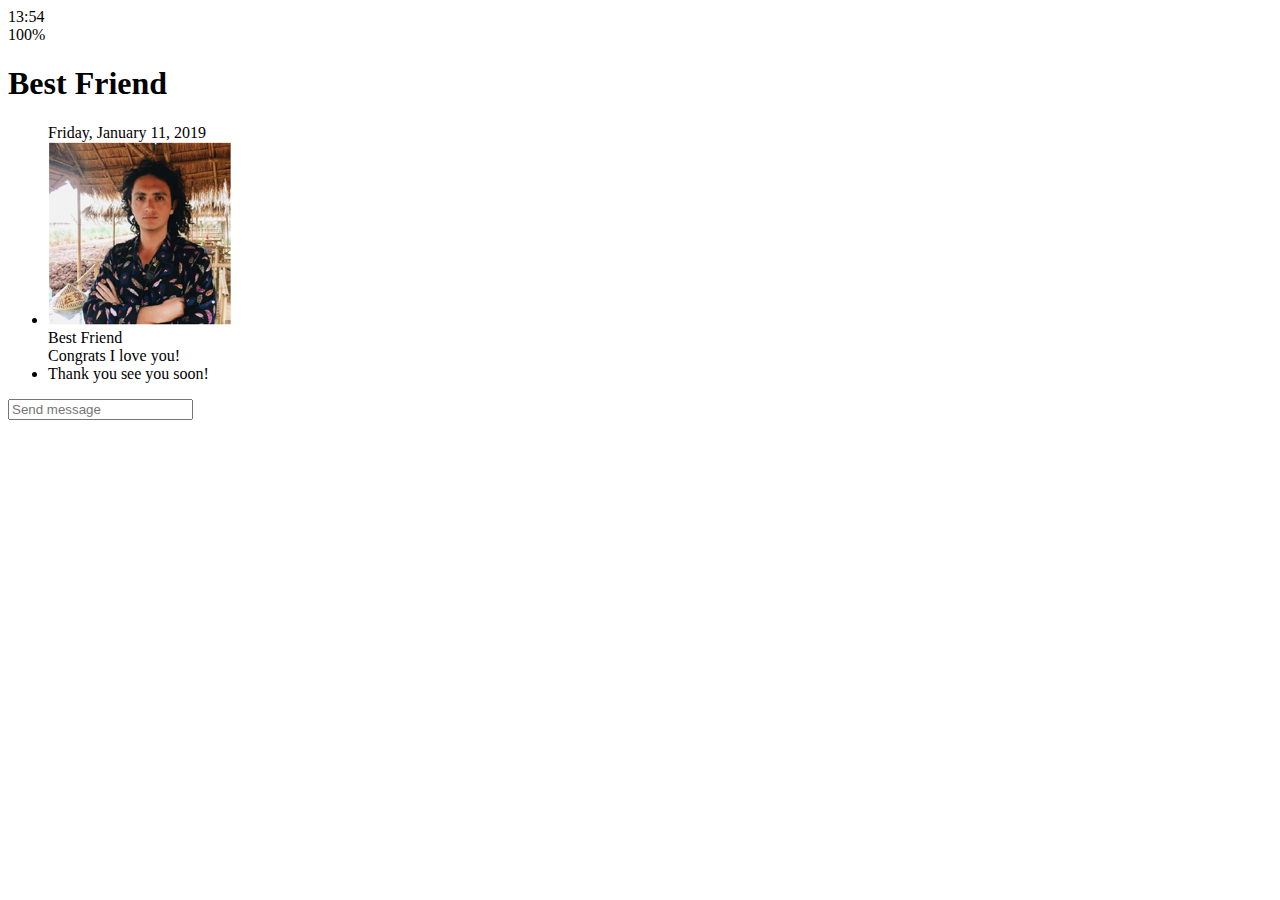
==== chat.html @ 26081c1c "html" ====
<!DOCTYPE html>
<html lang="en">
  <head>
    <meta charset="UTF-8" />
    <meta name="viewport" content="width=device-width, initial-scale=1.0" />
    <meta http-equiv="X-UA-Compatible" content="ie=edge" />
    <link
      rel="stylesheet"
      href="https://use.fontawesome.com/releases/v5.7.2/css/all.css"
      integrity="sha384-fnmOCqbTlWIlj8LyTjo7mOUStjsKC4pOpQbqyi7RrhN7udi9RwhKkMHpvLbHG9Sr"
      crossorigin="anonymous"
    />
    <title>Chat | Kakao Clone</title>
  </head>
  <body>
    <div class="status-bar">
      <div class="status-bar__column">
        <span class="status-bar__clock">13:54</span>
      </div>
      <div class="status-bar__column">
        <i class="fas fa-clock"></i>
        <i class="fas fa-volume-mute"></i>
        <i class="fas fa-wifi"></i>
        <span class="status-bar__battery-level">100%</span>
        <i class="fas fa-battery-full"></i>
      </div>
    </div>
    <header class="header">
      <div class="header__header-column">
        <a href="index.html" class="header__back-btn">
          <i class="fas fa-arrow-left fa-2x"></i>
        </a>
        <h1 class="header__title">Best Friend</h1>
      </div>
      <div class="header__header-column">
        <span class="header__icon">
          <i class="fas fa-search"></i>
        </span>
        <div class="header__icon">
          <i class="fas fa-bars"></i>
        </div>
      </div>
    </header>
    <main class="chat">
      <ul class="chat__messages">
        <span class="chat__timestamp">Friday, January 11, 2019</span>
        <li class="incoming-message message">
          <img src="images/nico.png" class="g-avatar message__avatar" />
          <div class="message__content">
            <span class="message__author">Best Friend</span>
            <div class="message__bubble">
              Congrats I love you!
            </div>
          </div>
          <span class="message__timestamp"></span>
        </li>
        <li class="incoming-message message">
          <span class="message__timestamp"></span>
          <div class="message__content">
            <div class="message__bubble">
              Thank you see you soon!
            </div>
          </div>
        </li>
      </ul>
    </main>
    <div class="chat__write">
      <div class="chat__write-column">
        <i class="far fa-plus-square"></i>
      </div>
      <div class="chat__write-column">
        <input
          type="text"
          placeholder="Send message"
          class="chat__write-input"
        />
      </div>
      <div class="chat__write-column">
        <span class="chat__write-icon">
          <i class="far fa-smile-wink"></i>
        </span>
        <span class="chat__write-icon">
          <i class="fas fa-microphone"></i>
        </span>
      </div>
    </div>
  </body>
</html>
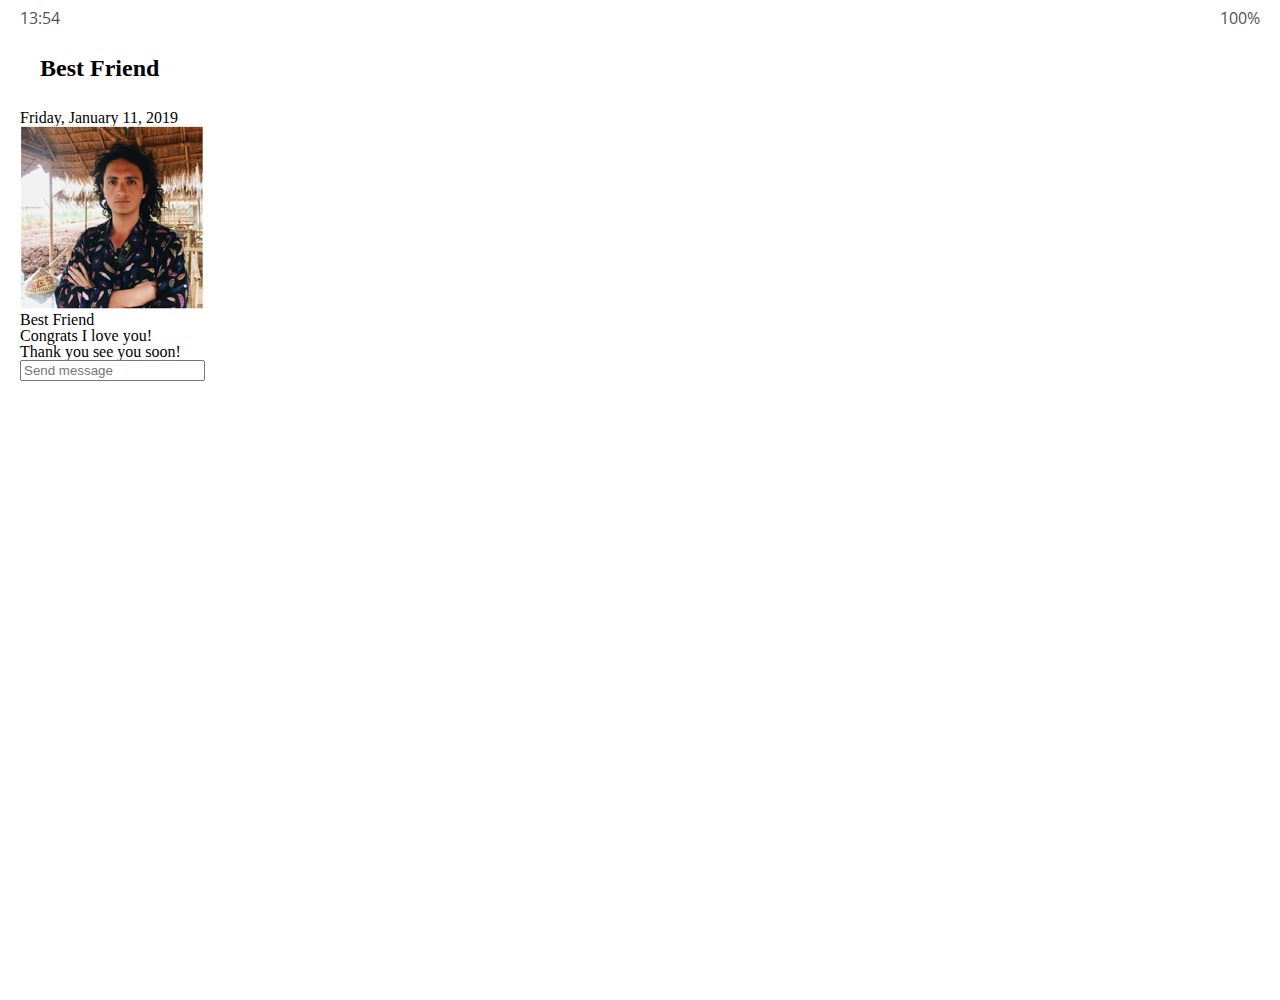
==== commit bbddb504: "#2.3 finished" ====
--- a/chat.html
+++ b/chat.html
@@ -4,6 +4,7 @@
     <meta charset="UTF-8" />
     <meta name="viewport" content="width=device-width, initial-scale=1.0" />
     <meta http-equiv="X-UA-Compatible" content="ie=edge" />
+    <link rel="stylesheet" href="css/styles.css" />
     <link
       rel="stylesheet"
       href="https://use.fontawesome.com/releases/v5.7.2/css/all.css"
@@ -28,7 +29,7 @@
     <header class="header">
       <div class="header__header-column">
         <a href="index.html" class="header__back-btn">
-          <i class="fas fa-arrow-left fa-2x"></i>
+          <i class="fas fa-arrow-left"></i>
         </a>
         <h1 class="header__title">Best Friend</h1>
       </div>
@@ -36,9 +37,9 @@
         <span class="header__icon">
           <i class="fas fa-search"></i>
         </span>
-        <div class="header__icon">
+        <span class="header__icon">
           <i class="fas fa-bars"></i>
-        </div>
+        </span>
       </div>
     </header>
     <main class="chat">
--- a/css/styles.css
+++ b/css/styles.css
@@ -0,0 +1,18 @@
+@import "reset.css";
+@import "status-bar.css";
+@import "header.css";
+@import "nav-bar.css";
+
+*{
+    box-sizing:border-box;
+}
+body{
+    background-color: white;
+    padding:10px 20px;
+    columns: #020202;
+    height: 1000px;
+}
+
+a {
+    color: inherit;
+}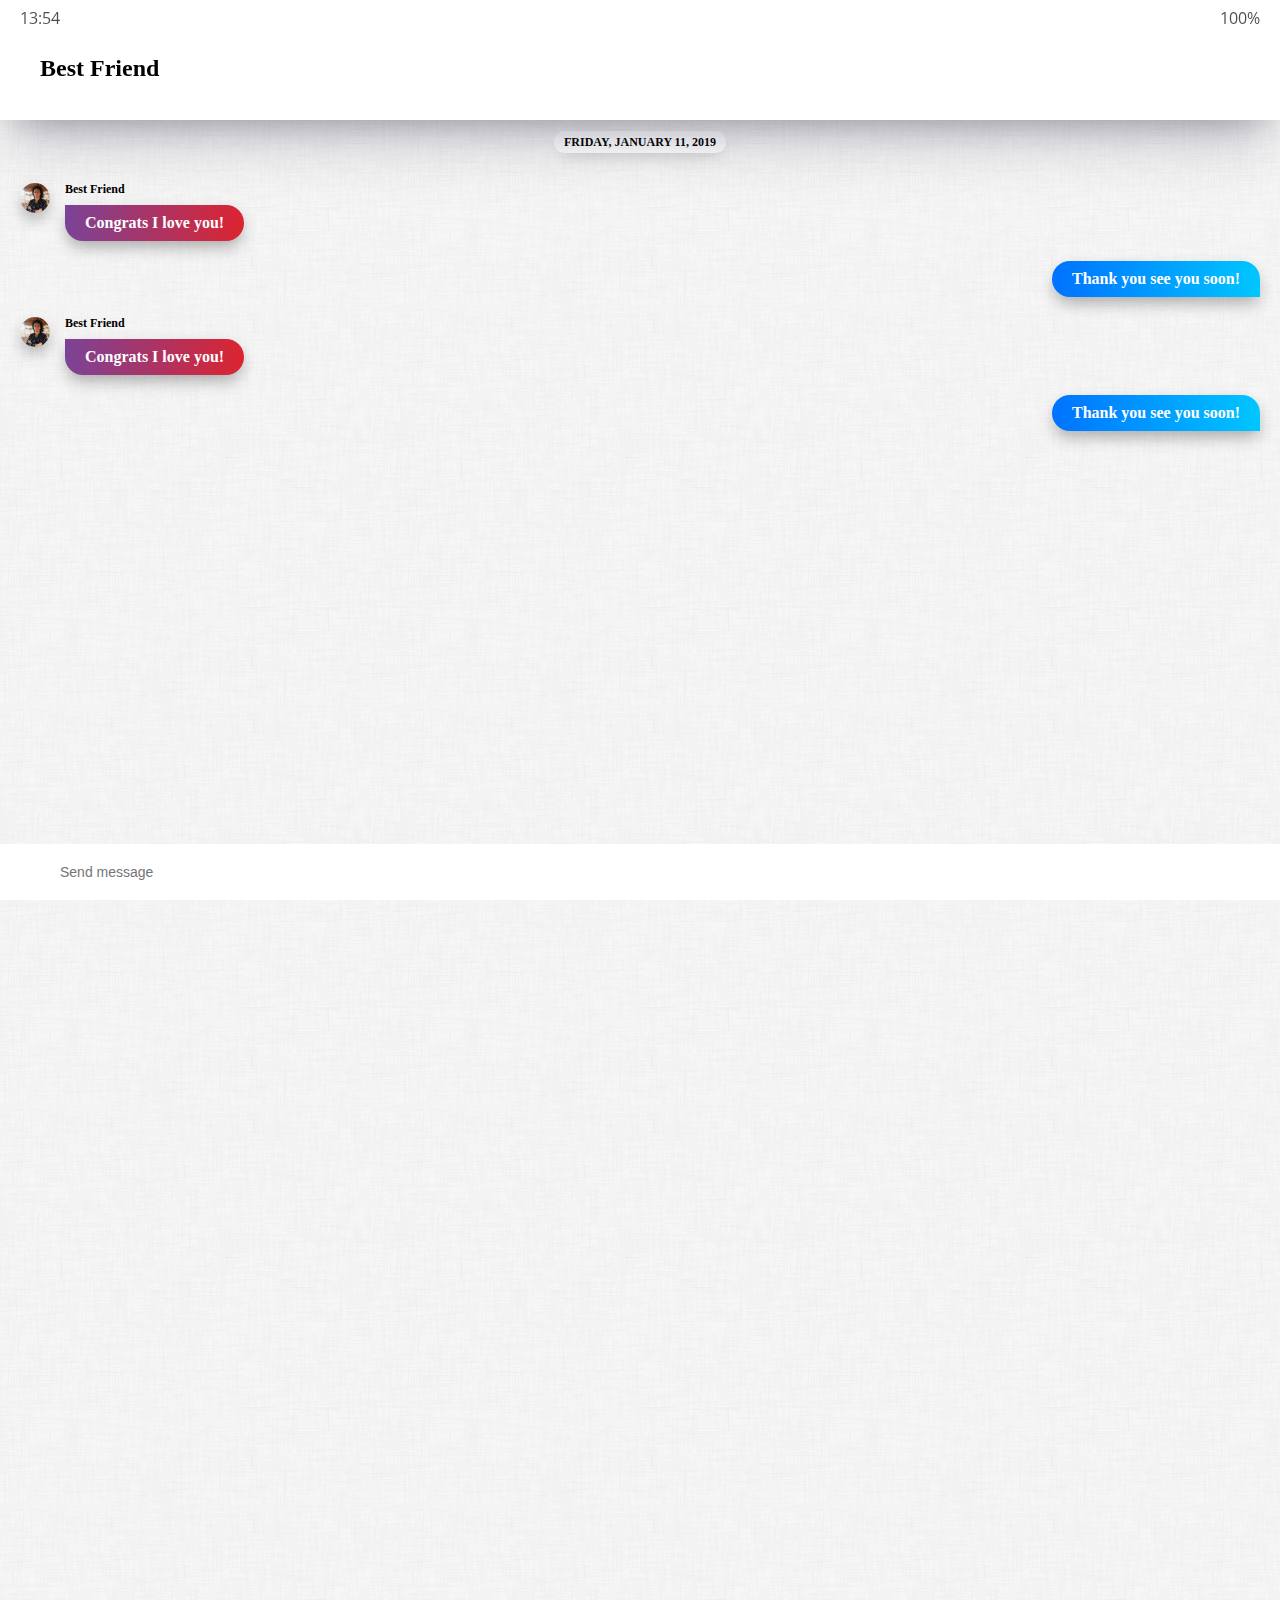
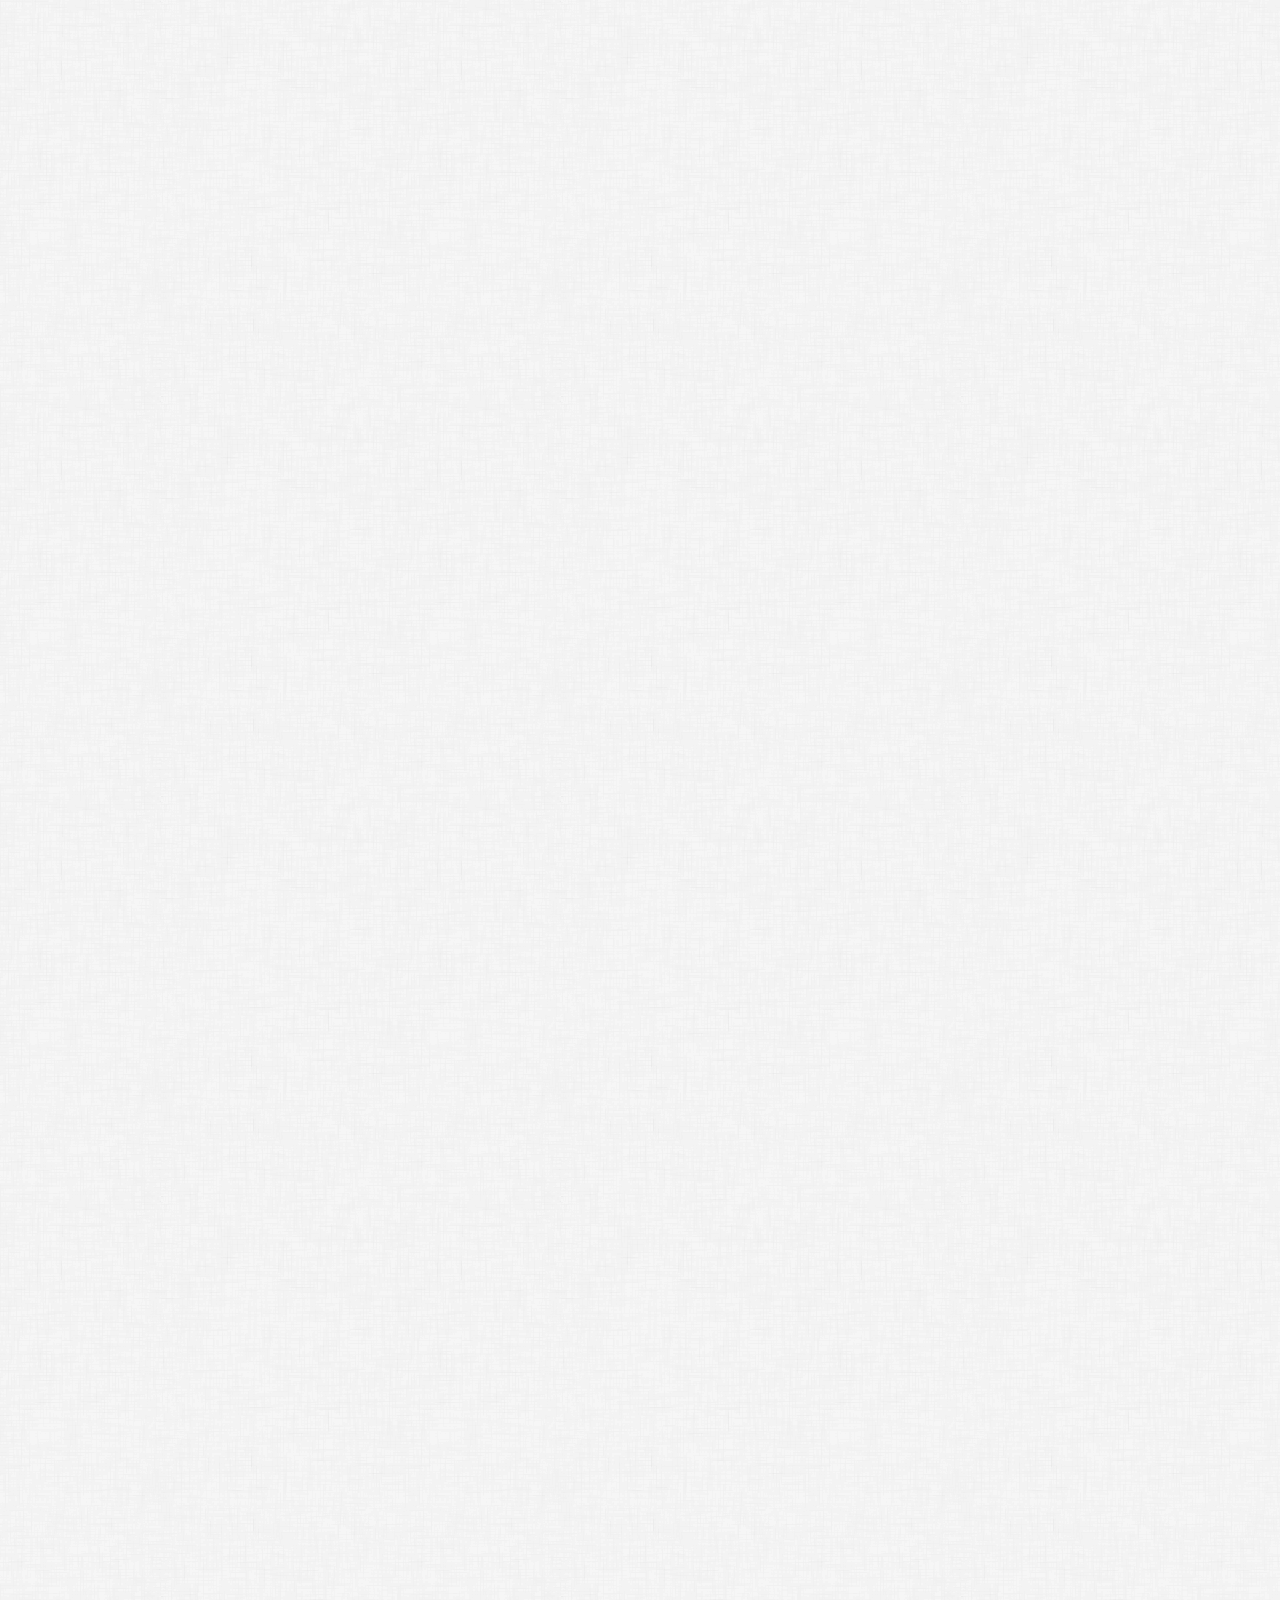
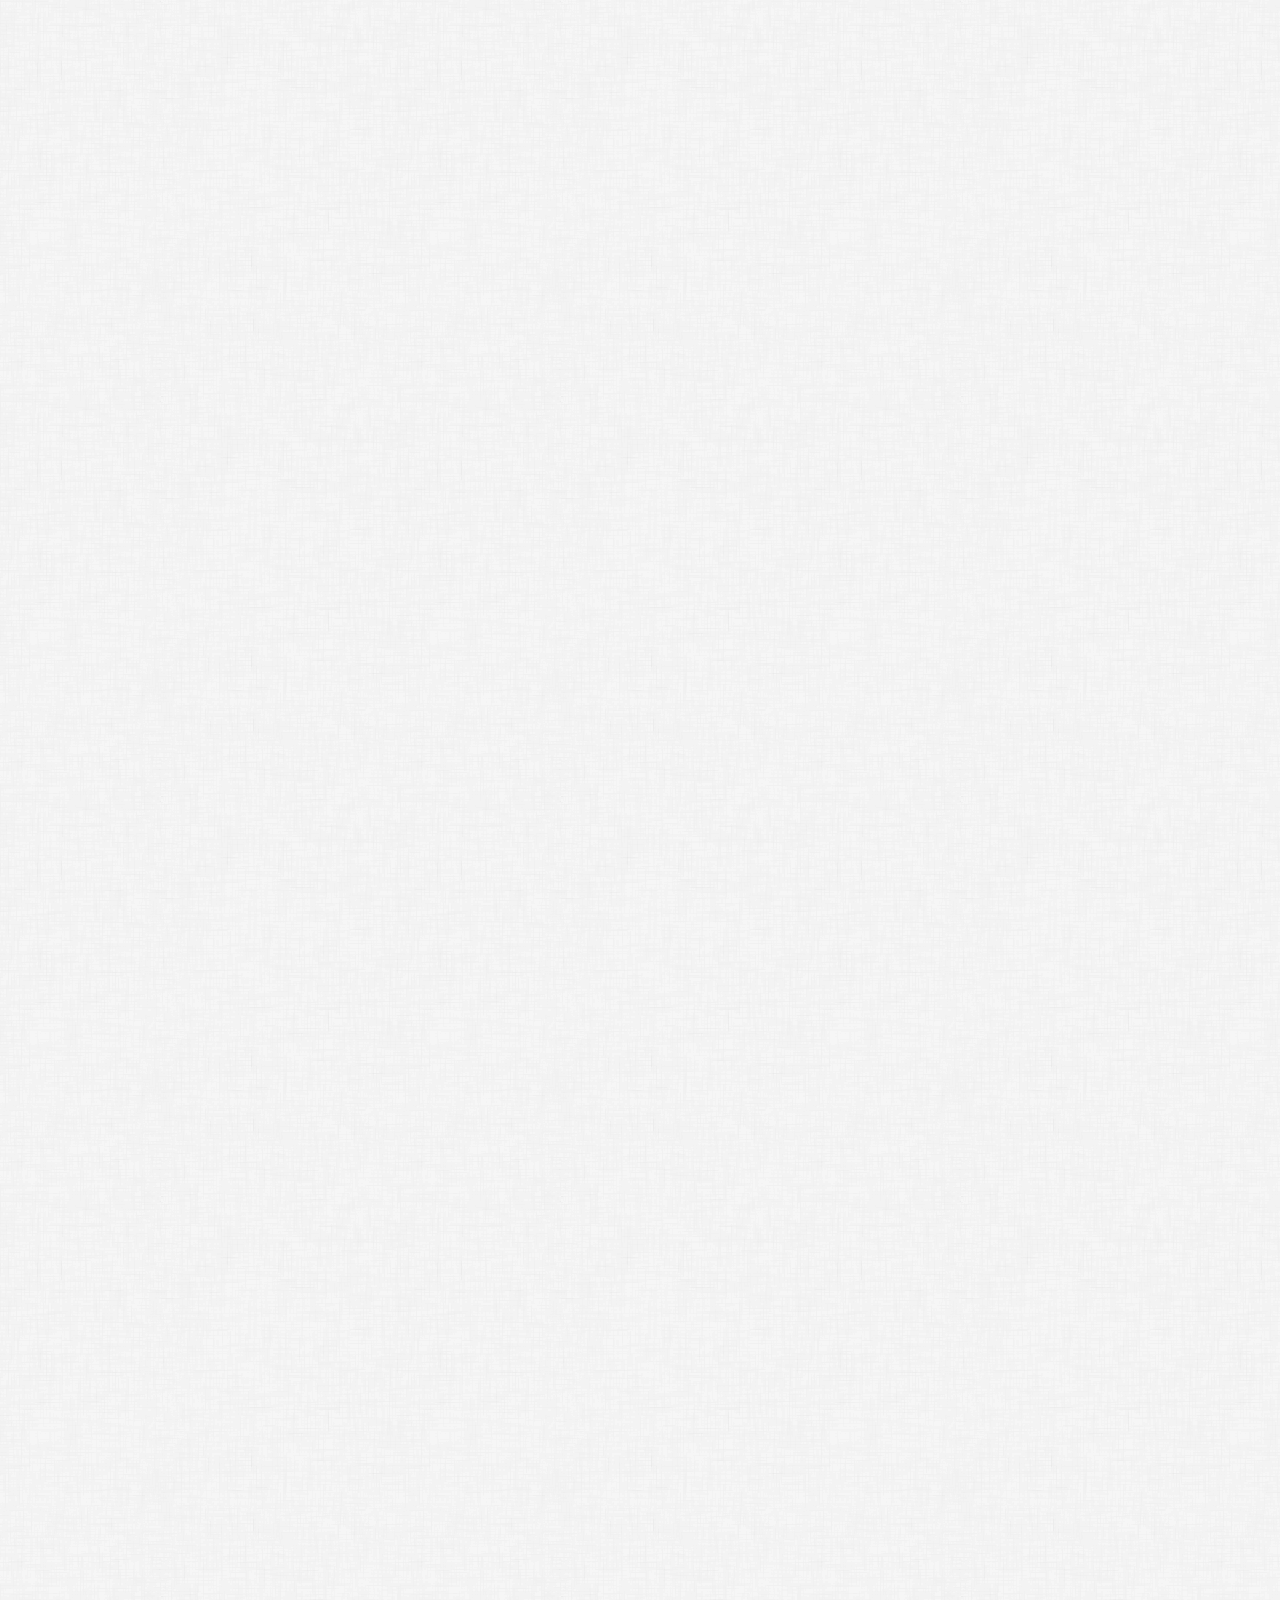
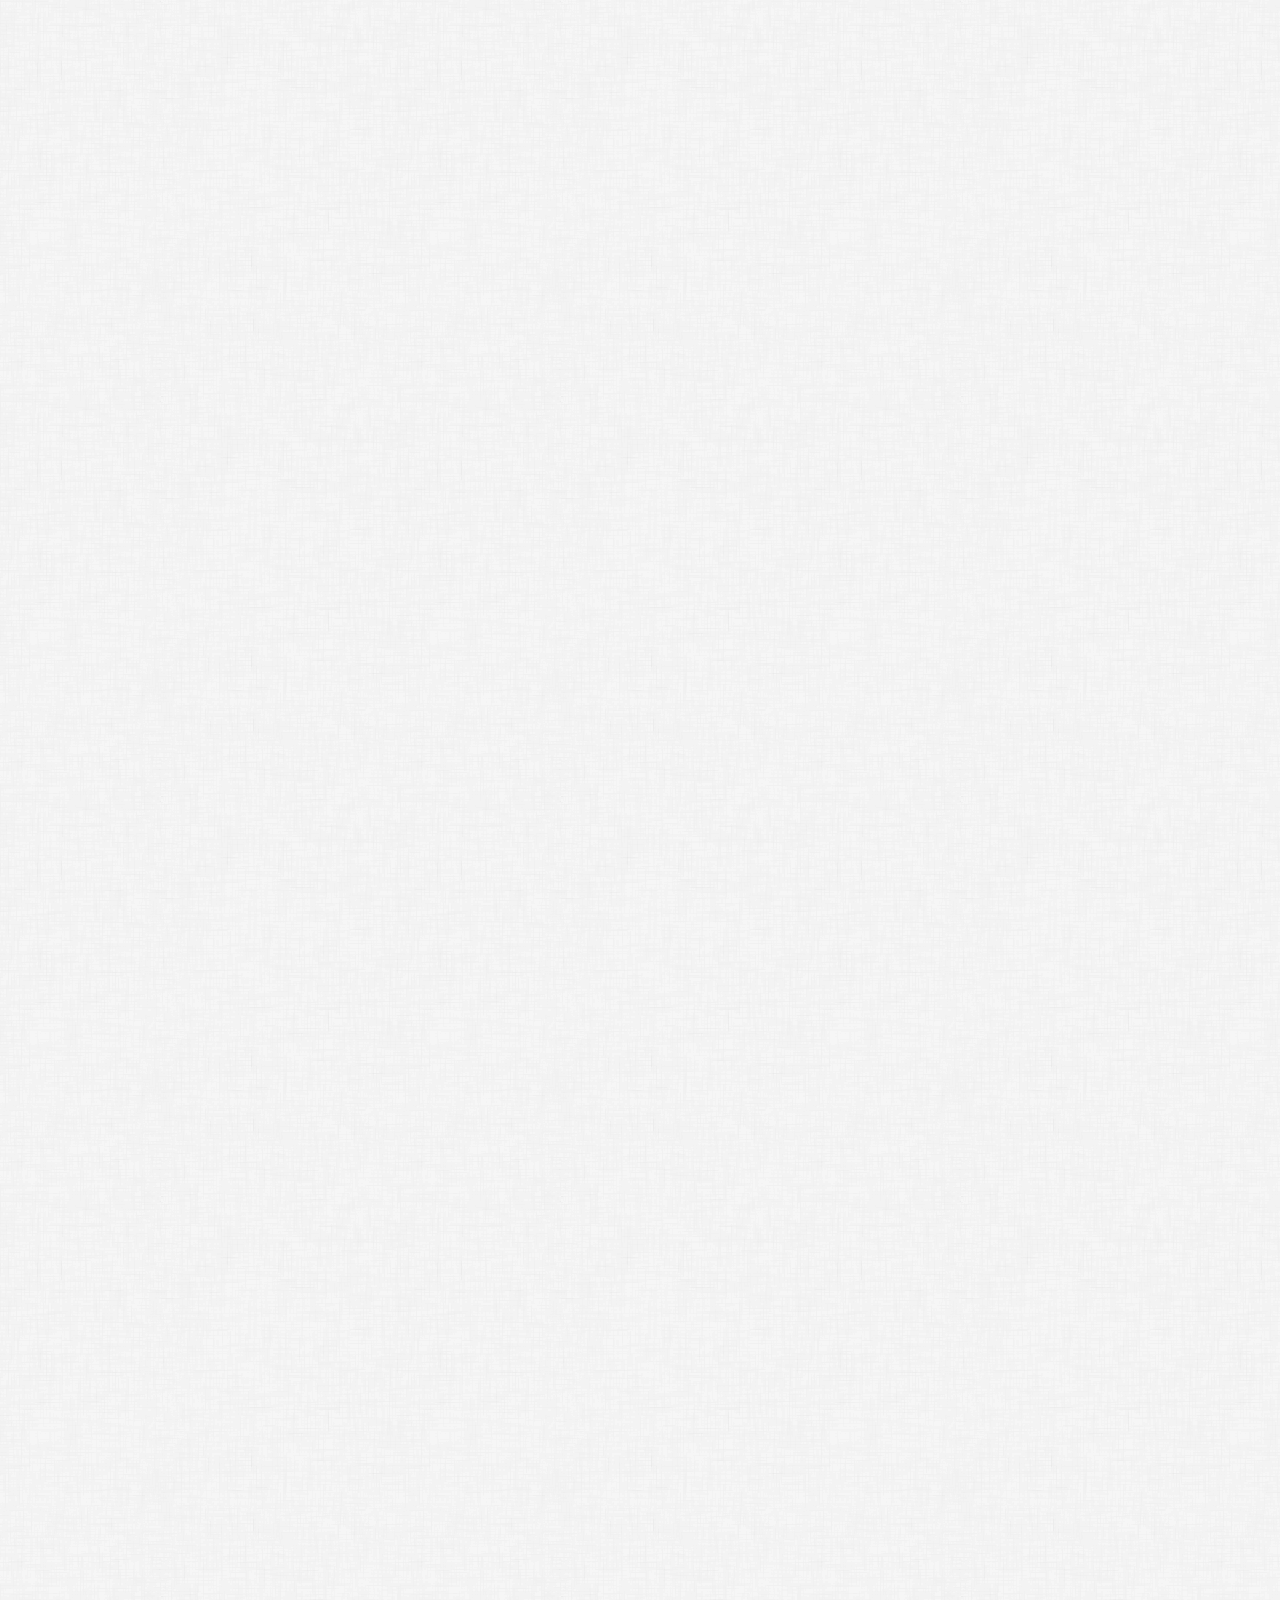
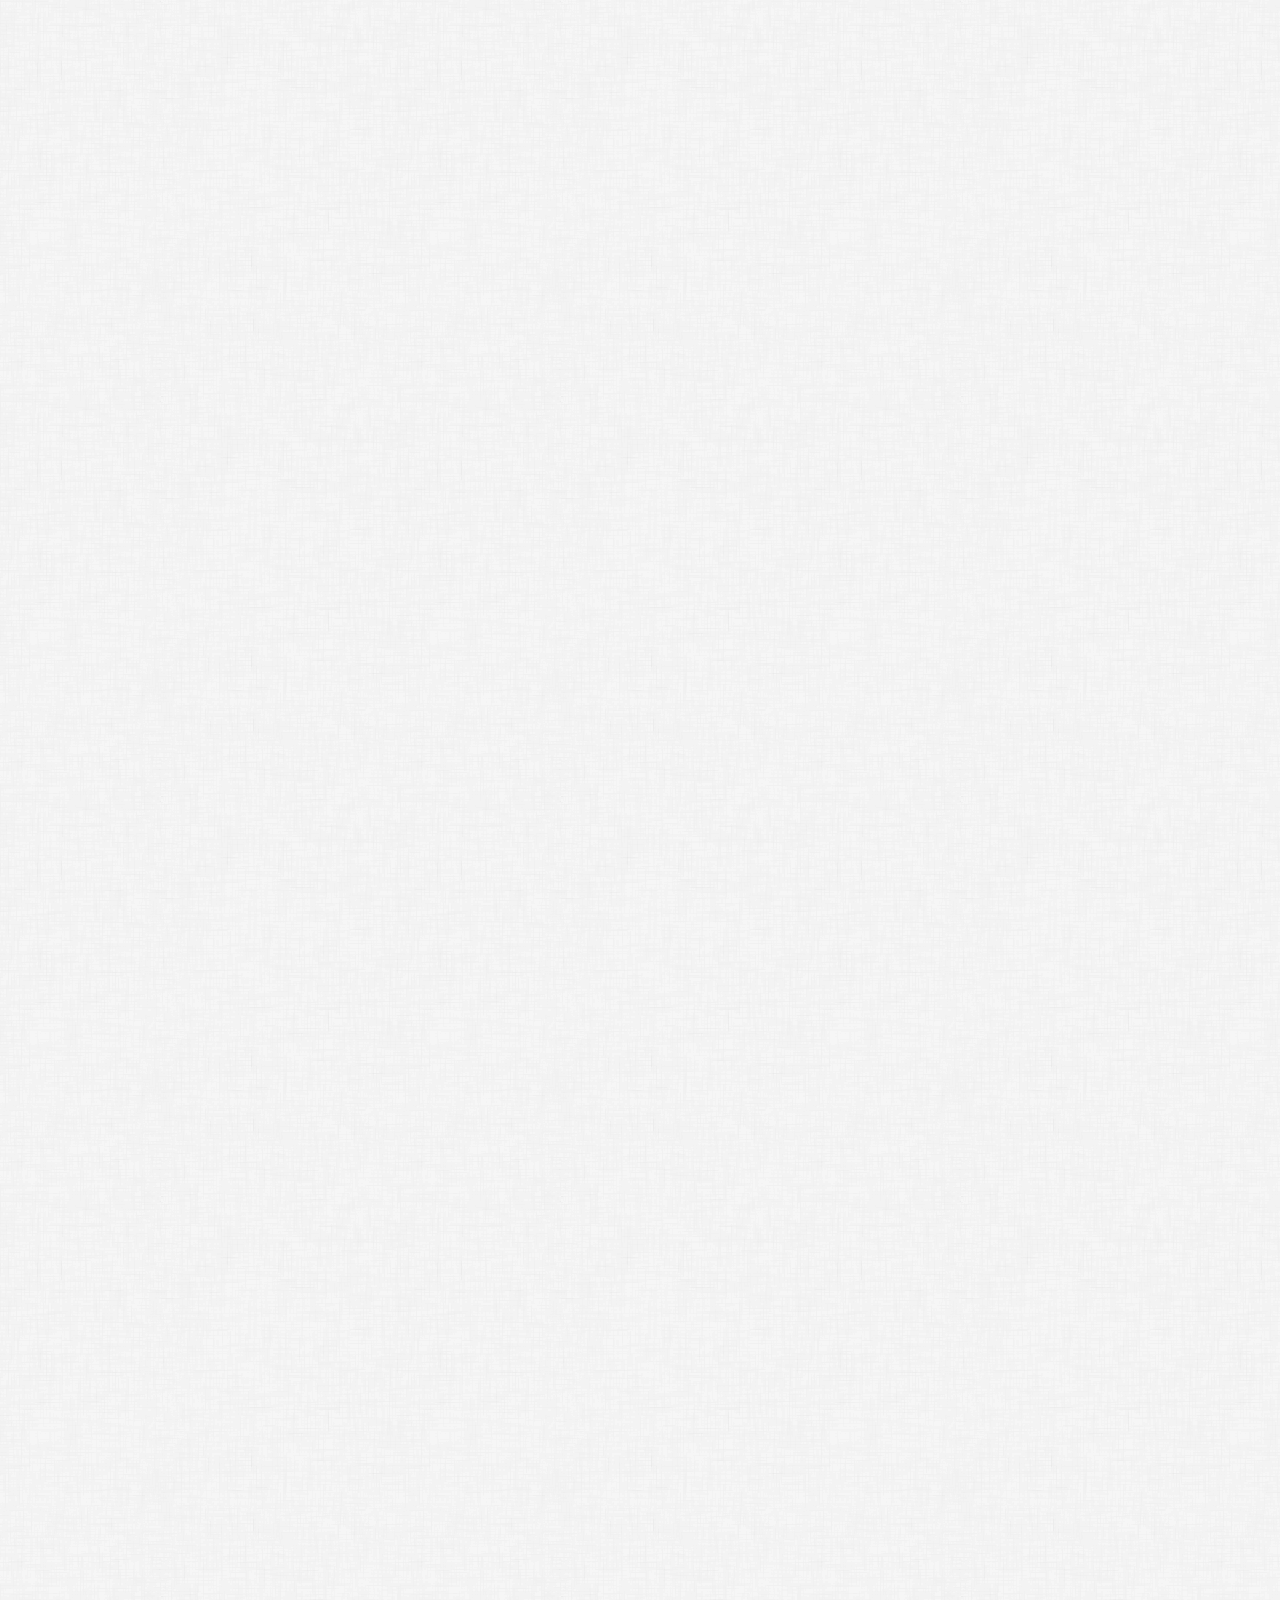
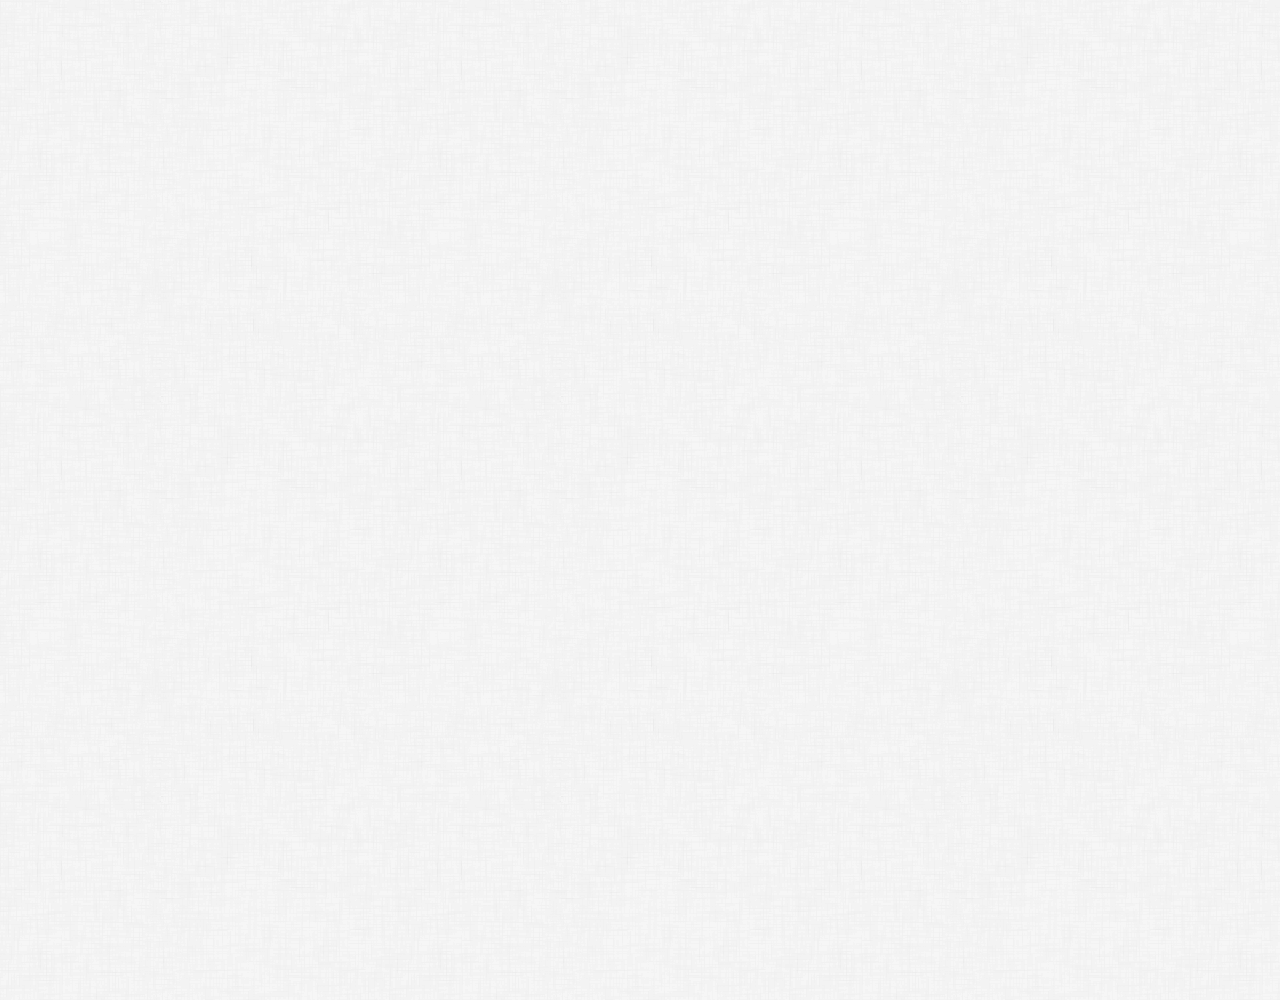
==== commit 8bc384d4: "finish animations" ====
--- a/chat.html
+++ b/chat.html
@@ -13,70 +13,86 @@
     />
     <title>Chat | Kakao Clone</title>
   </head>
-  <body>
-    <div class="status-bar">
-      <div class="status-bar__column">
-        <span class="status-bar__clock">13:54</span>
+  <body class="chats-body">
+    <div class="header-wrapper">
+      <div class="status-bar">
+        <div class="status-bar__column">
+          <span class="status-bar__clock">13:54</span>
+        </div>
+        <div class="status-bar__column">
+          <i class="fas fa-clock"></i>
+          <i class="fas fa-volume-mute"></i>
+          <i class="fas fa-wifi"></i>
+          <span class="status-bar__battery-level">100%</span>
+          <i class="fas fa-battery-full"></i>
+        </div>
       </div>
-      <div class="status-bar__column">
-        <i class="fas fa-clock"></i>
-        <i class="fas fa-volume-mute"></i>
-        <i class="fas fa-wifi"></i>
-        <span class="status-bar__battery-level">100%</span>
-        <i class="fas fa-battery-full"></i>
-      </div>
+      <header class="header">
+        <div class="header__header-column">
+          <a href="index.html" class="header__back-btn">
+            <i class="fas fa-arrow-left"></i>
+          </a>
+          <h1 class="header__title">Best Friend</h1>
+        </div>
+        <div class="header__header-column">
+          <span class="header__icon">
+            <i class="fas fa-search"></i>
+          </span>
+          <span class="header__icon">
+            <i class="fas fa-bars"></i>
+          </span>
+        </div>
+      </header>
     </div>
-    <header class="header">
-      <div class="header__header-column">
-        <a href="index.html" class="header__back-btn">
-          <i class="fas fa-arrow-left"></i>
-        </a>
-        <h1 class="header__title">Best Friend</h1>
-      </div>
-      <div class="header__header-column">
-        <span class="header__icon">
-          <i class="fas fa-search"></i>
-        </span>
-        <span class="header__icon">
-          <i class="fas fa-bars"></i>
-        </span>
-      </div>
-    </header>
-    <main class="chat">
+    <main class="chat-screen">
       <ul class="chat__messages">
         <span class="chat__timestamp">Friday, January 11, 2019</span>
         <li class="incoming-message message">
           <img src="images/nico.png" class="g-avatar message__avatar" />
           <div class="message__content">
             <span class="message__author">Best Friend</span>
-            <div class="message__bubble">
+            <span class="message__bubble">
               Congrats I love you!
-            </div>
+            </span>
           </div>
           <span class="message__timestamp"></span>
         </li>
-        <li class="incoming-message message">
+        <li class="sent-message message">
           <span class="message__timestamp"></span>
           <div class="message__content">
-            <div class="message__bubble">
+            <span class="message__bubble">
               Thank you see you soon!
-            </div>
+            </span>
+          </div>
+        </li>
+        <li class="incoming-message message">
+          <img src="images/nico.png" class="g-avatar message__avatar" />
+          <div class="message__content">
+            <span class="message__author">Best Friend</span>
+            <span class="message__bubble">
+              Congrats I love you!
+            </span>
+          </div>
+          <span class="message__timestamp"></span>
+        </li>
+        <li class="sent-message message">
+          <span class="message__timestamp"></span>
+          <div class="message__content">
+            <span class="message__bubble">
+              Thank you see you soon!
+            </span>
           </div>
         </li>
       </ul>
     </main>
-    <div class="chat__write">
-      <div class="chat__write-column">
+    <div class="chat__write--container">
+      <input type="text" placeholder="Send message" class="chat__write" />
+
+      <div class="chat__icon-left chat__icon">
         <i class="far fa-plus-square"></i>
       </div>
-      <div class="chat__write-column">
-        <input
-          type="text"
-          placeholder="Send message"
-          class="chat__write-input"
-        />
-      </div>
-      <div class="chat__write-column">
+
+      <div class="chat__icon-right chat__icon">
         <span class="chat__write-icon">
           <i class="far fa-smile-wink"></i>
         </span>
@@ -86,4 +102,4 @@
       </div>
     </div>
   </body>
-</html>+</html>
--- a/css/styles.css
+++ b/css/styles.css
@@ -1,18 +1,39 @@
+@import url("https://fonts.googleapis.com/css2?family=Open+Sans:wght@300:wght@400;600&display=swap");
 @import "reset.css";
 @import "status-bar.css";
 @import "header.css";
 @import "nav-bar.css";
-
-*{
-    box-sizing:border-box;
+@import "friend.css";
+@import "friends.css";
+@import "find.css";
+@import "more.css";
+@import "settings.css";
+@import "chat.css";
+* {
+  box-sizing: border-box;
 }
-body{
-    background-color: white;
-    padding:10px 20px;
-    columns: #020202;
-    height: 1000px;
+body {
+  background-color: white;
+  padding: 10px 20px;
+  columns: #020202;
+  height: 1000px;
 }
 
 a {
-    color: inherit;
+  color: inherit;
+  text-decoration: none;
+}
+@keyframes fadeIn {
+  from{
+    opacity: 0;
+    transform: translateY(50px);
+  }
+  to{
+    opacity: 1;
+    transform: none;
+  }
+}
+
+main:not(.chat-screen) {
+  animation: fadeIn 0.5s ease-in-out;
 }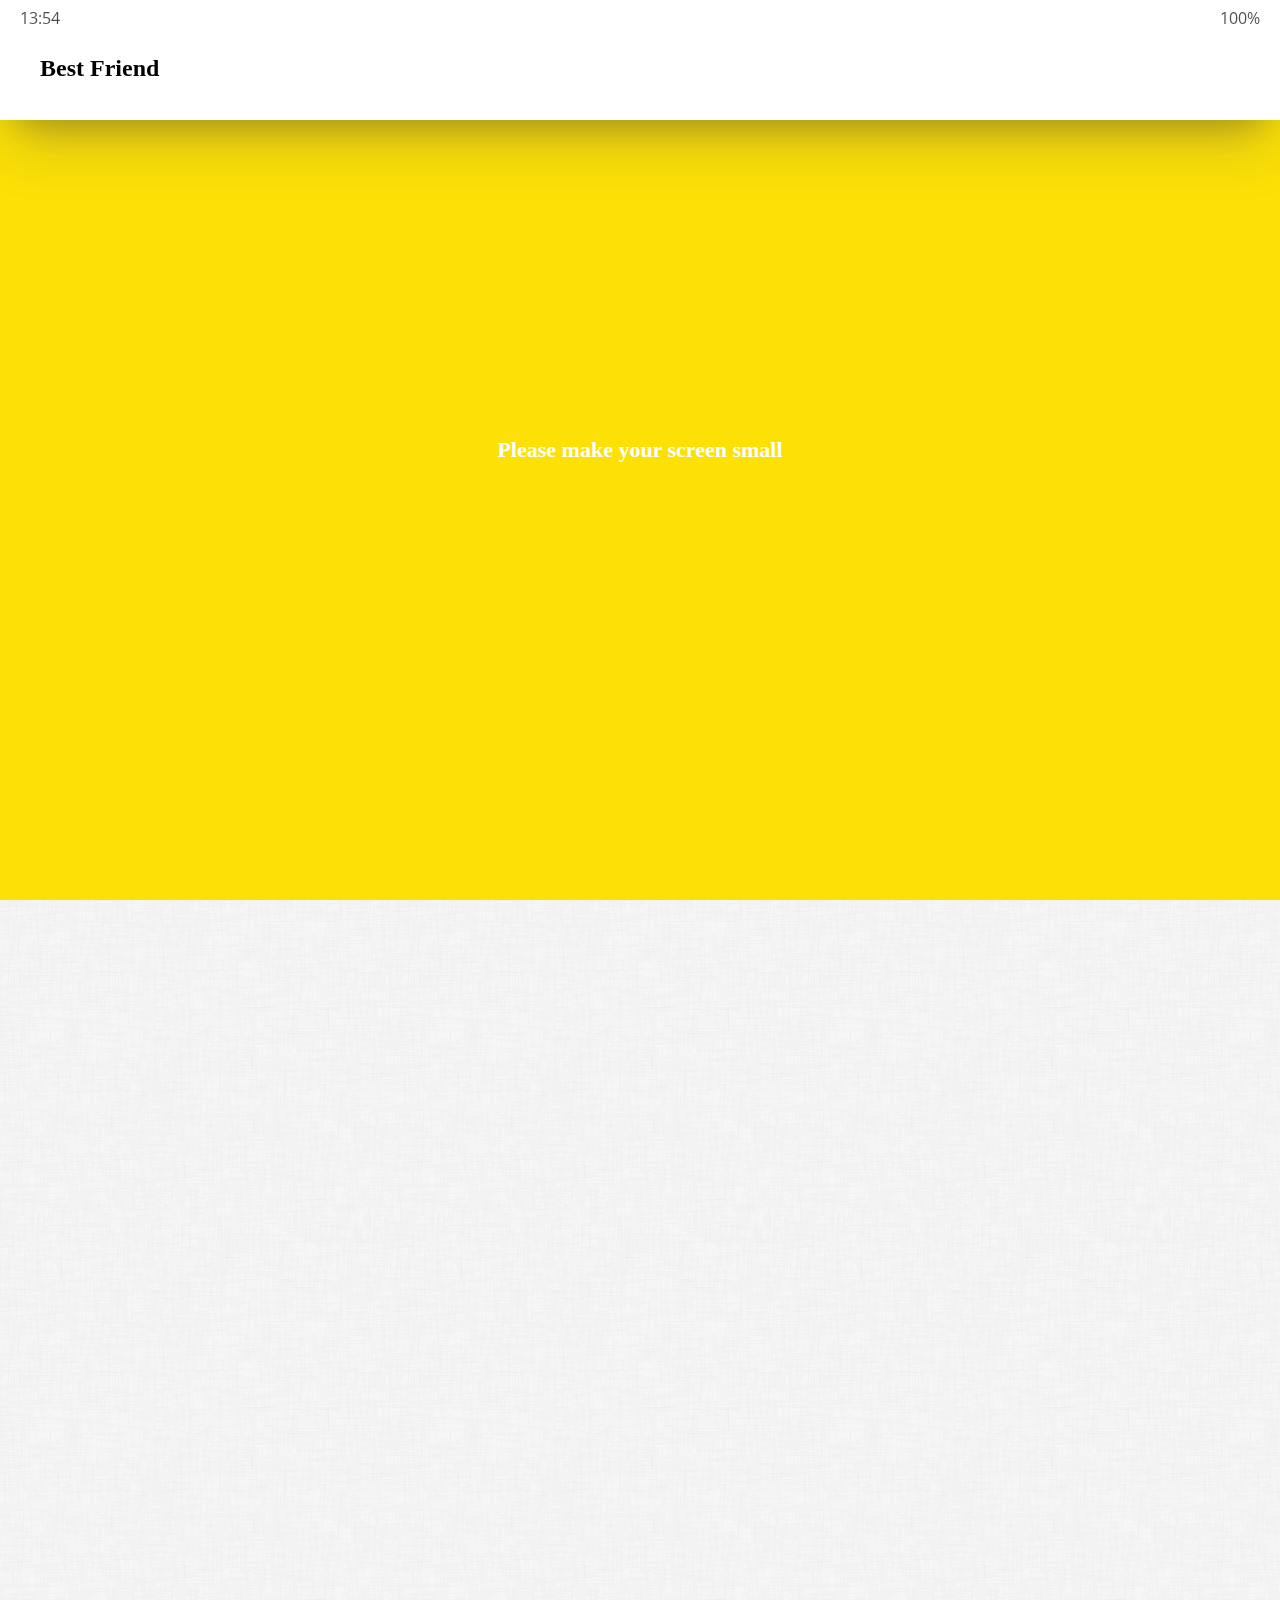
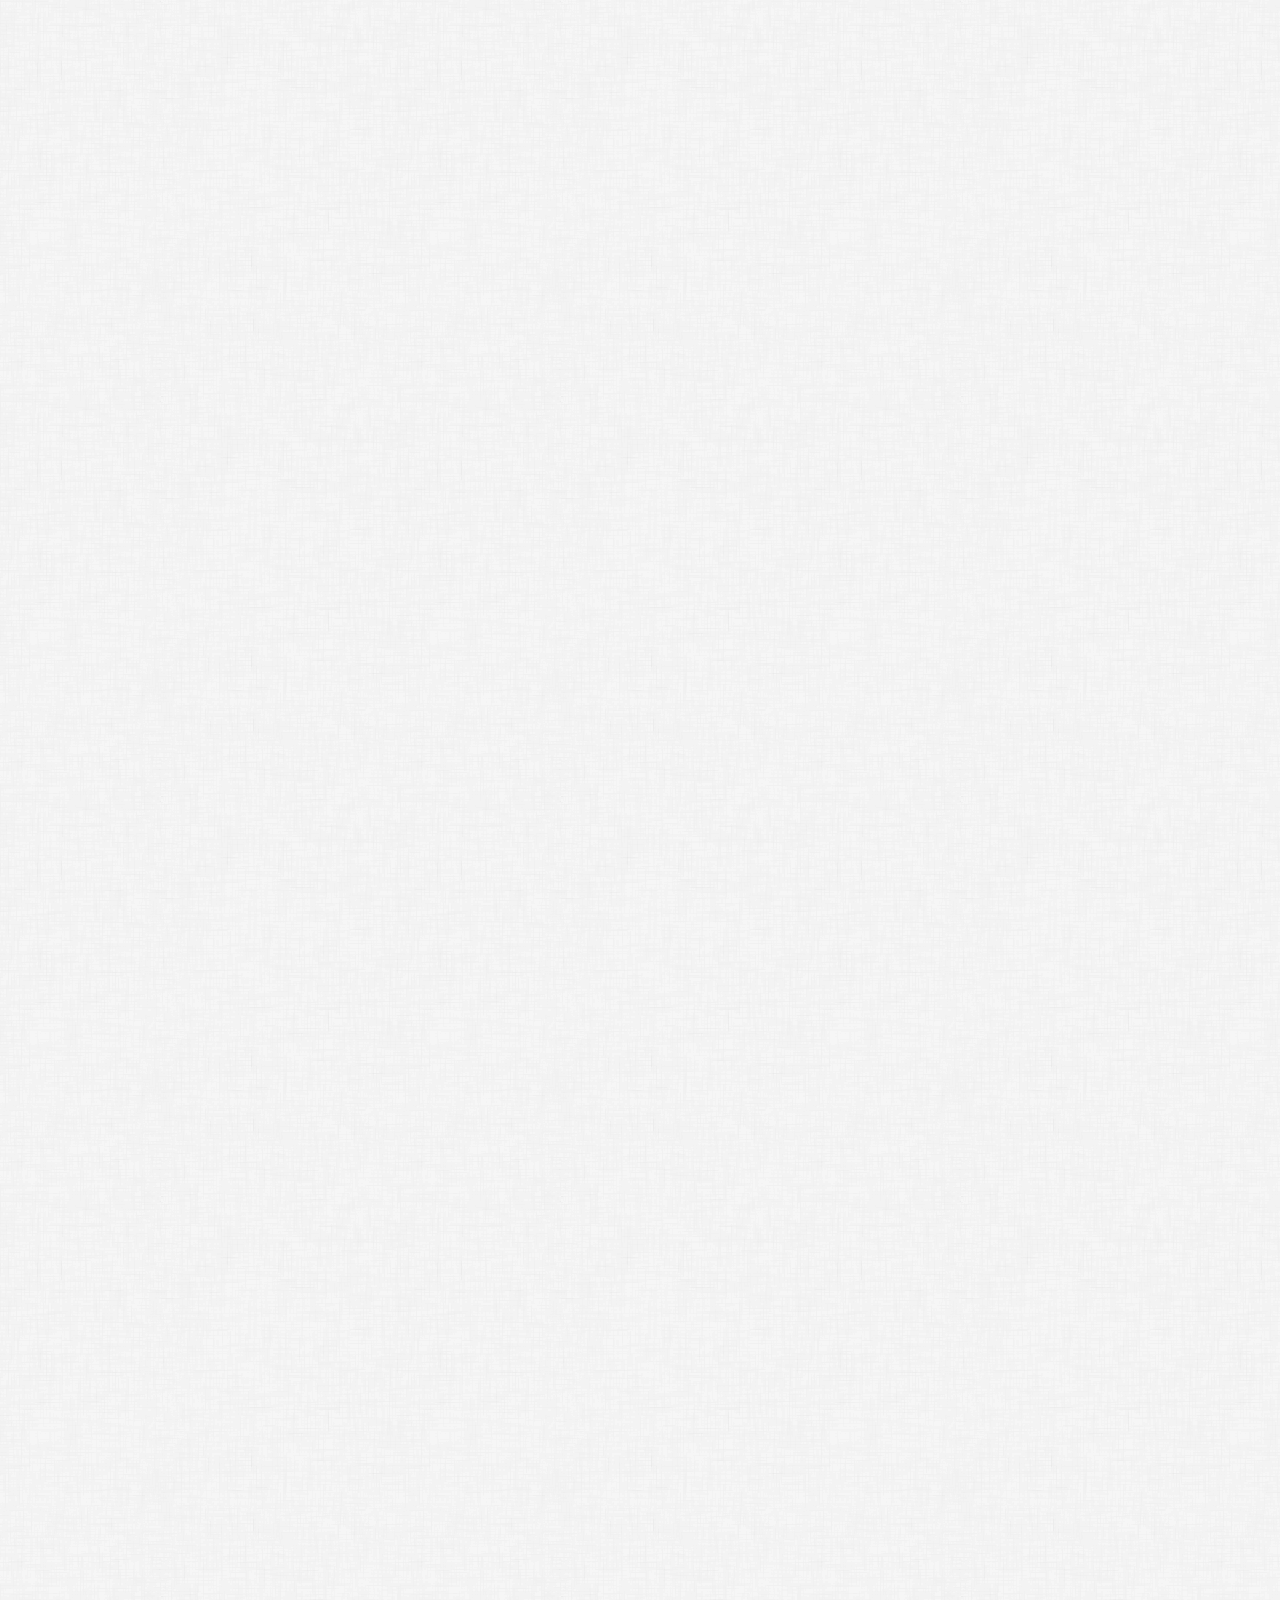
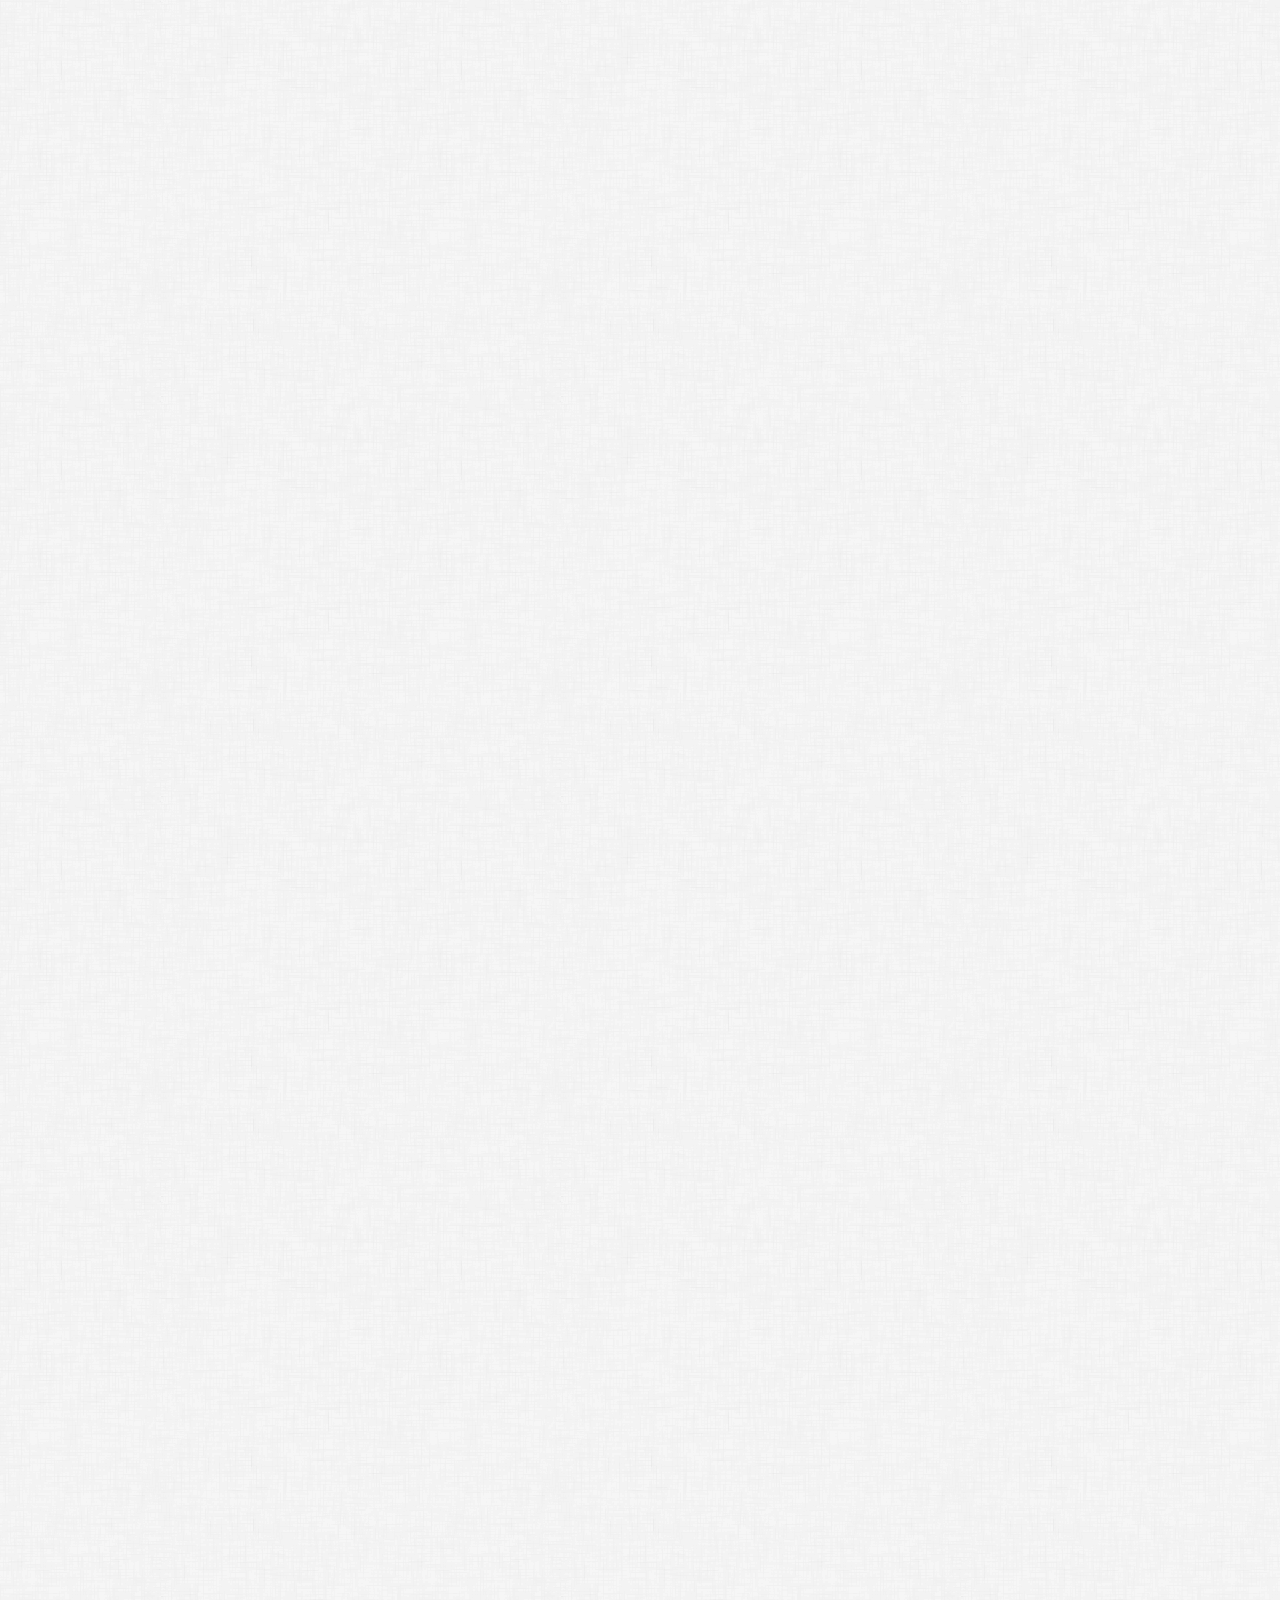
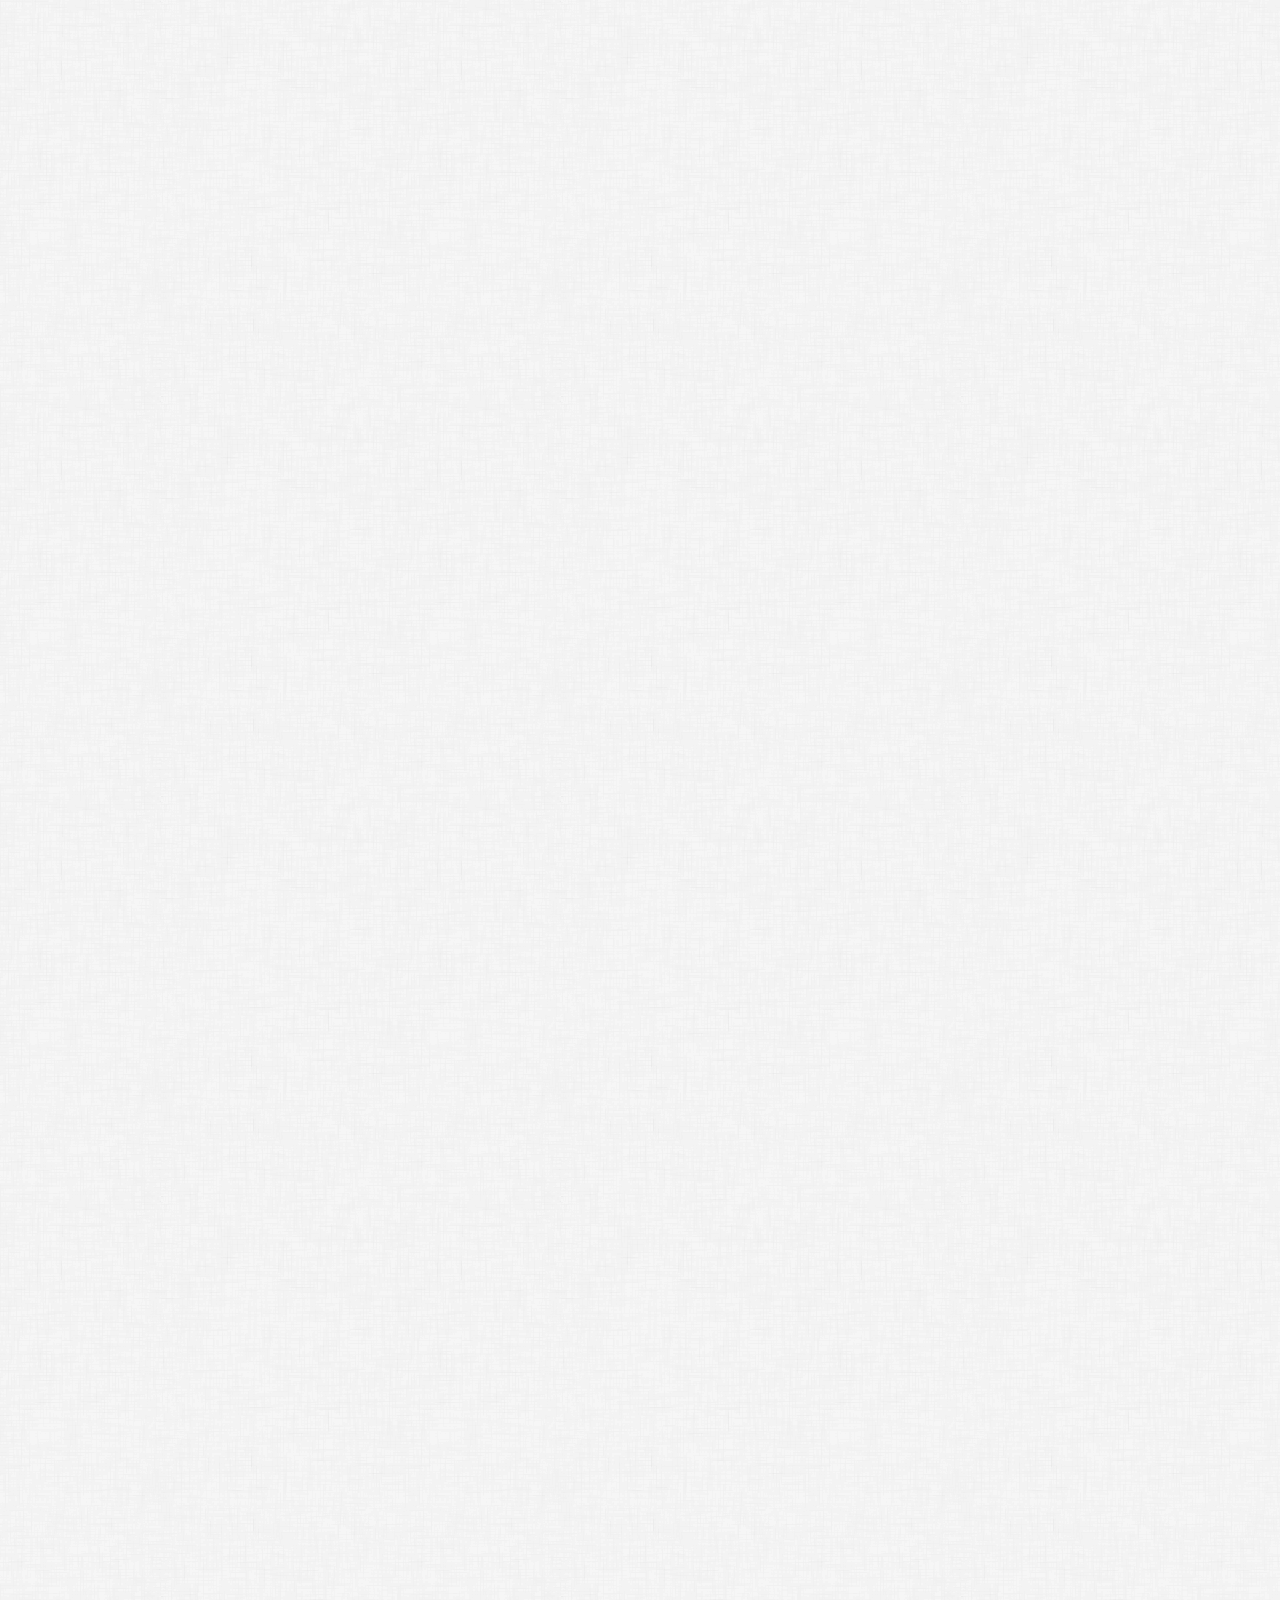
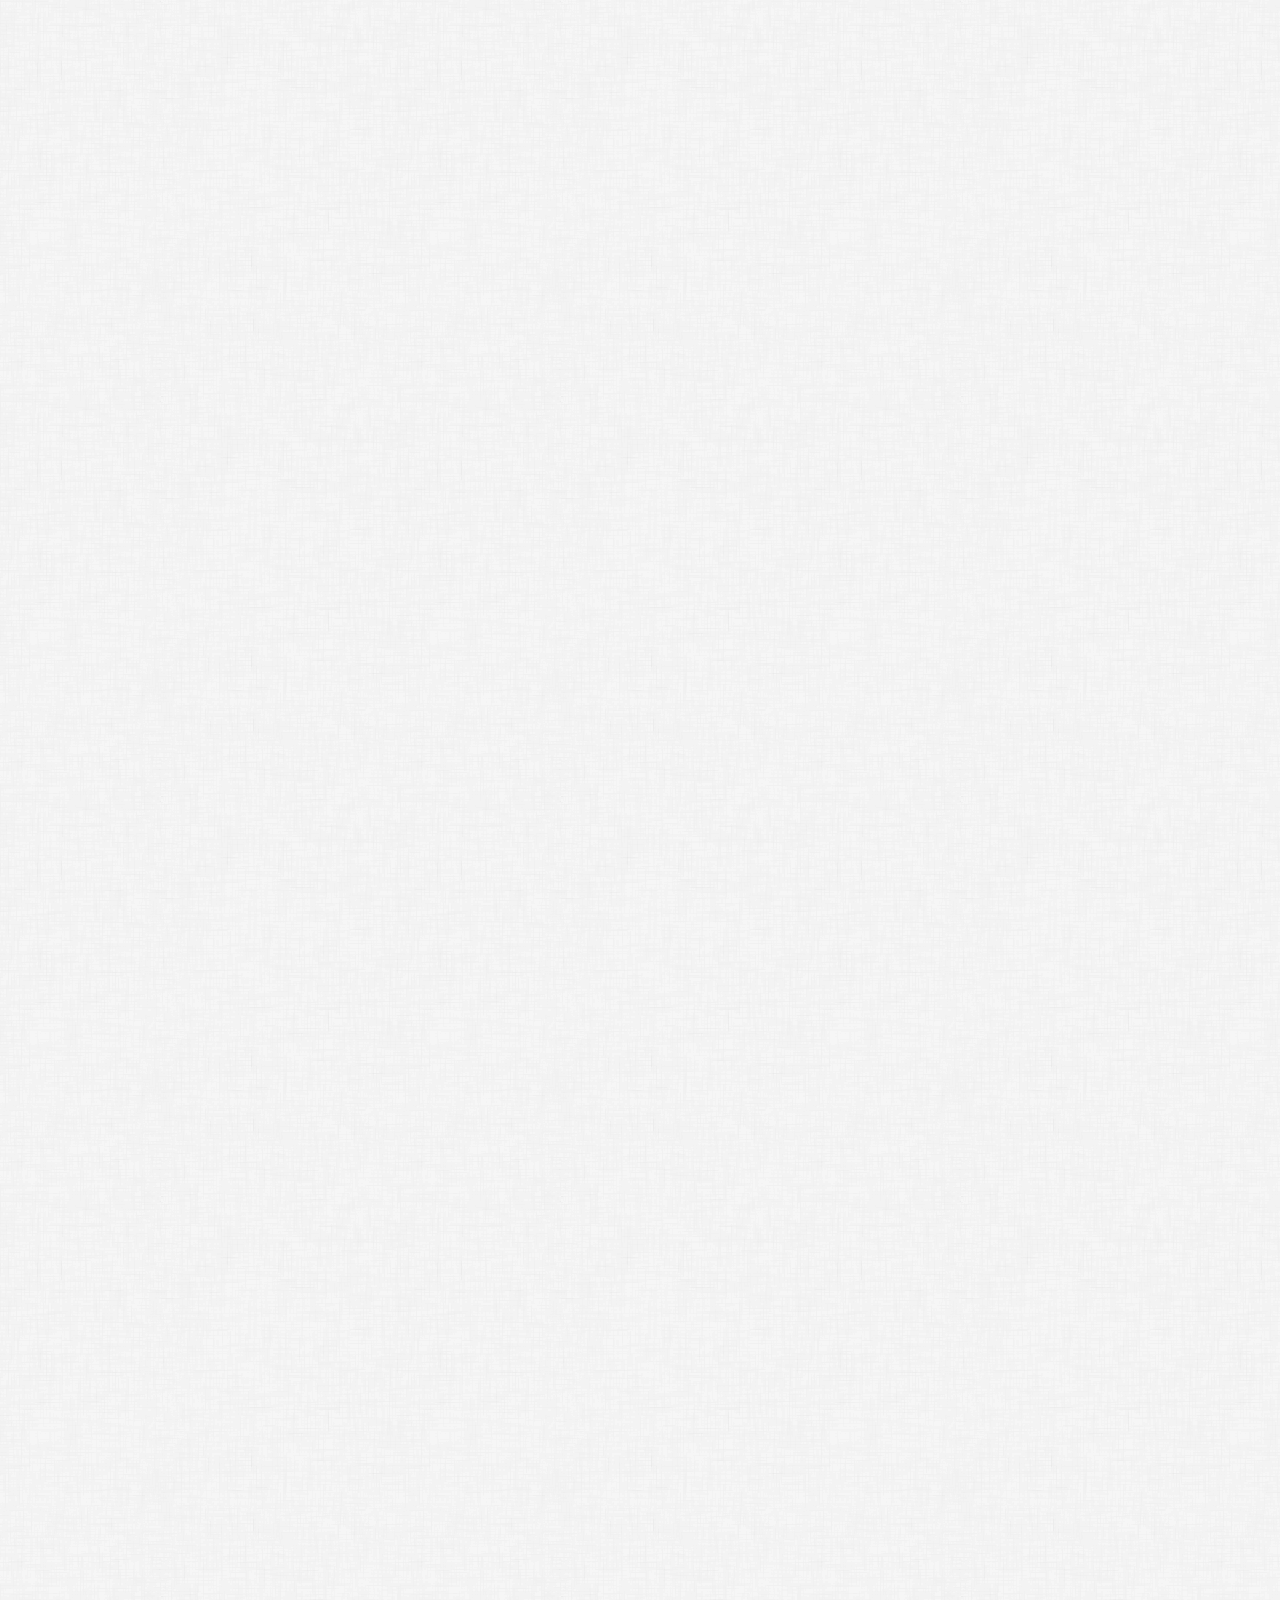
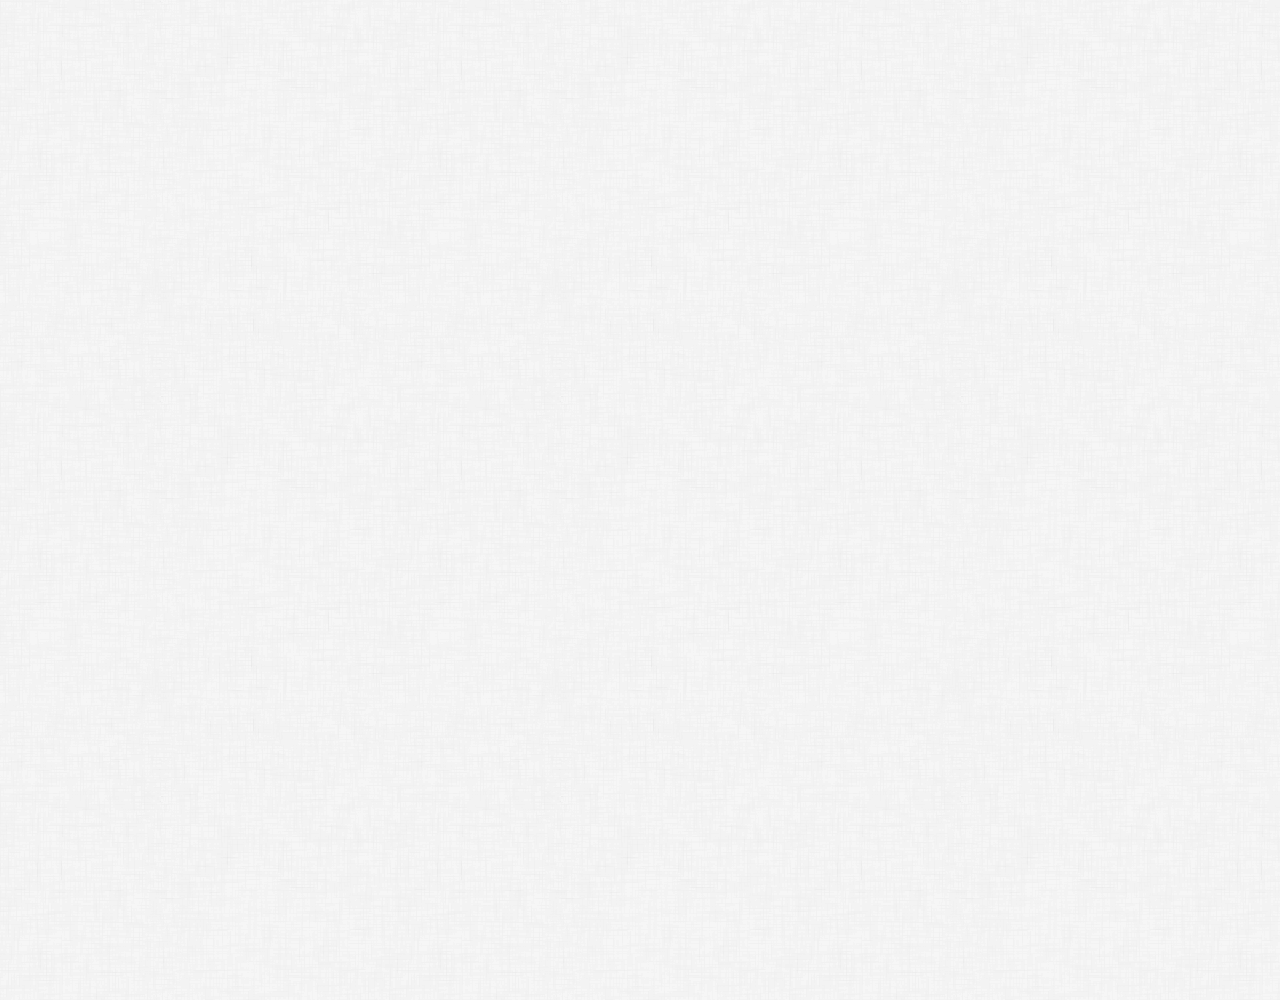
==== commit 480784a5: "Screen size media querry" ====
--- a/chat.html
+++ b/chat.html
@@ -101,5 +101,10 @@
         </span>
       </div>
     </div>
+    <div class="bigScreen">
+      <span class="bigScreen__text">
+        Please make your screen small
+      </span>
+    </div>
   </body>
 </html>
--- a/css/styles.css
+++ b/css/styles.css
@@ -9,6 +9,7 @@
 @import "more.css";
 @import "settings.css";
 @import "chat.css";
+@import "mobile.css";
 * {
   box-sizing: border-box;
 }
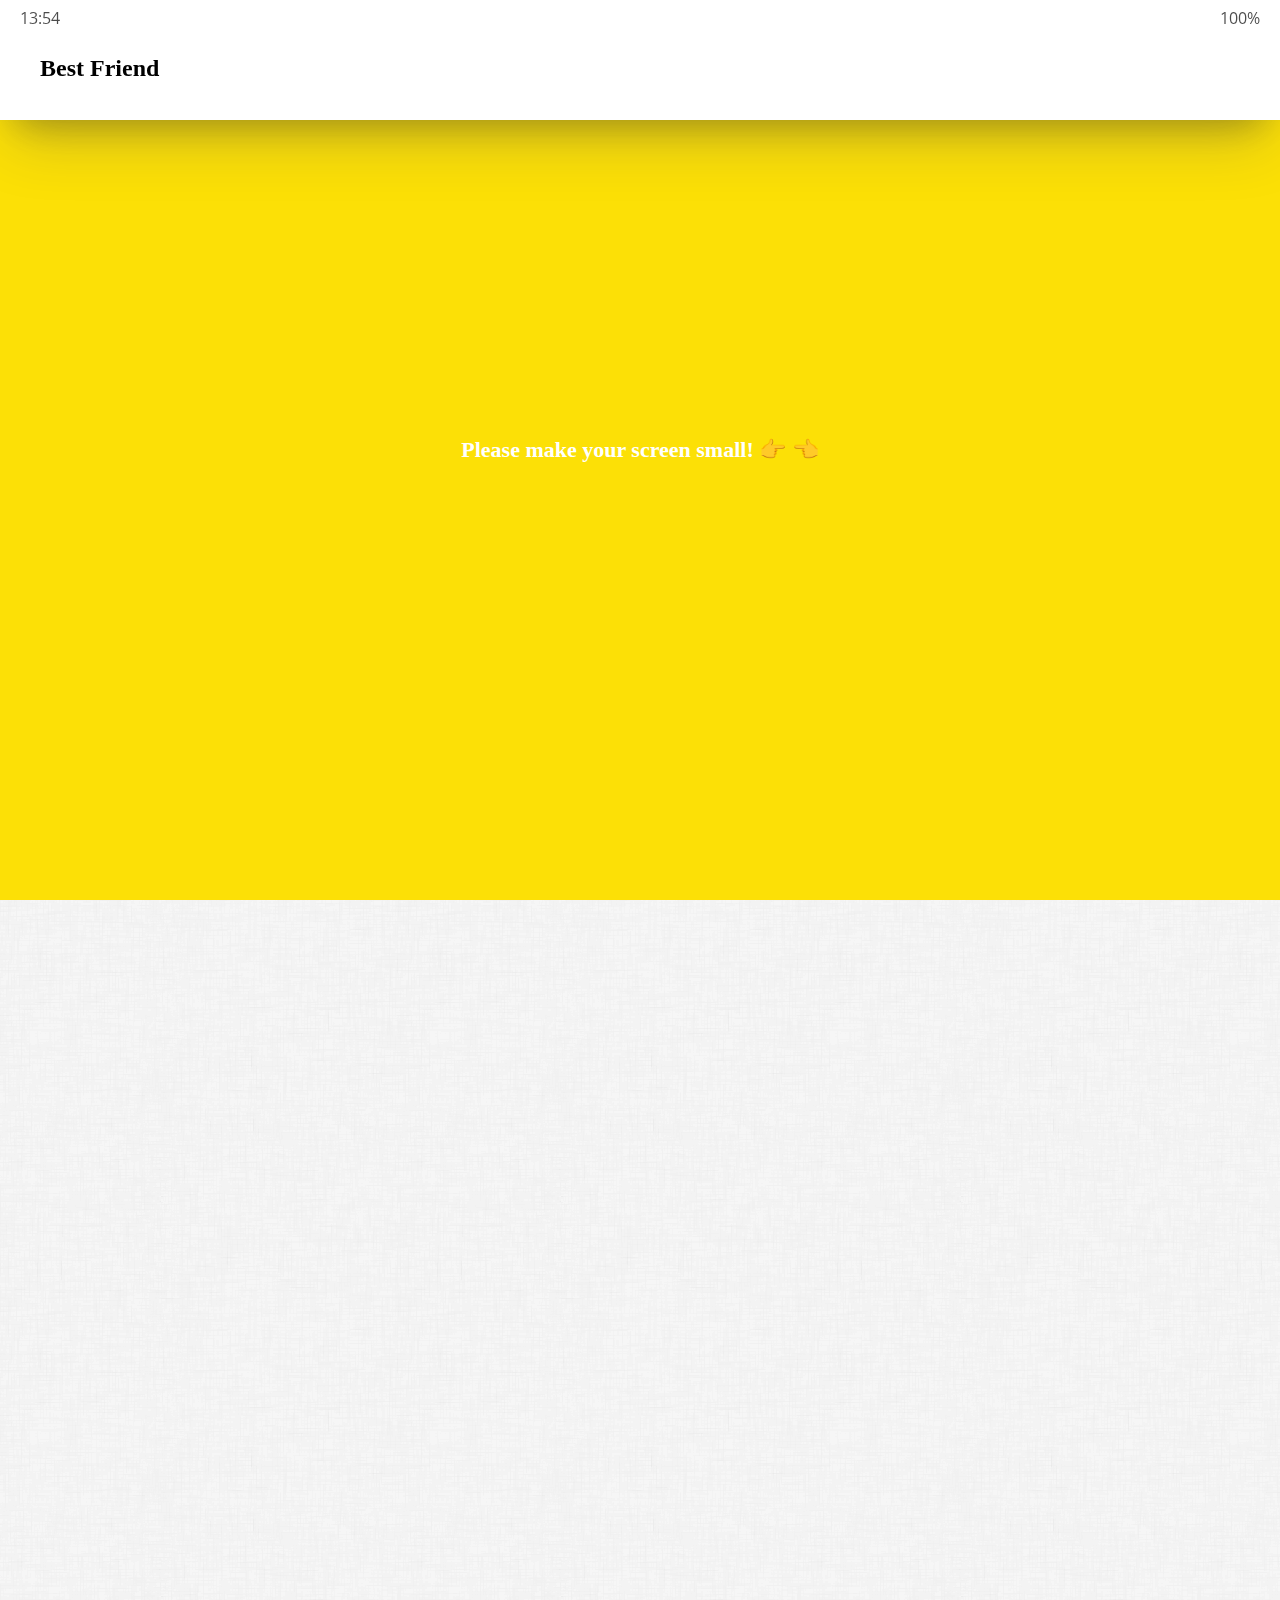
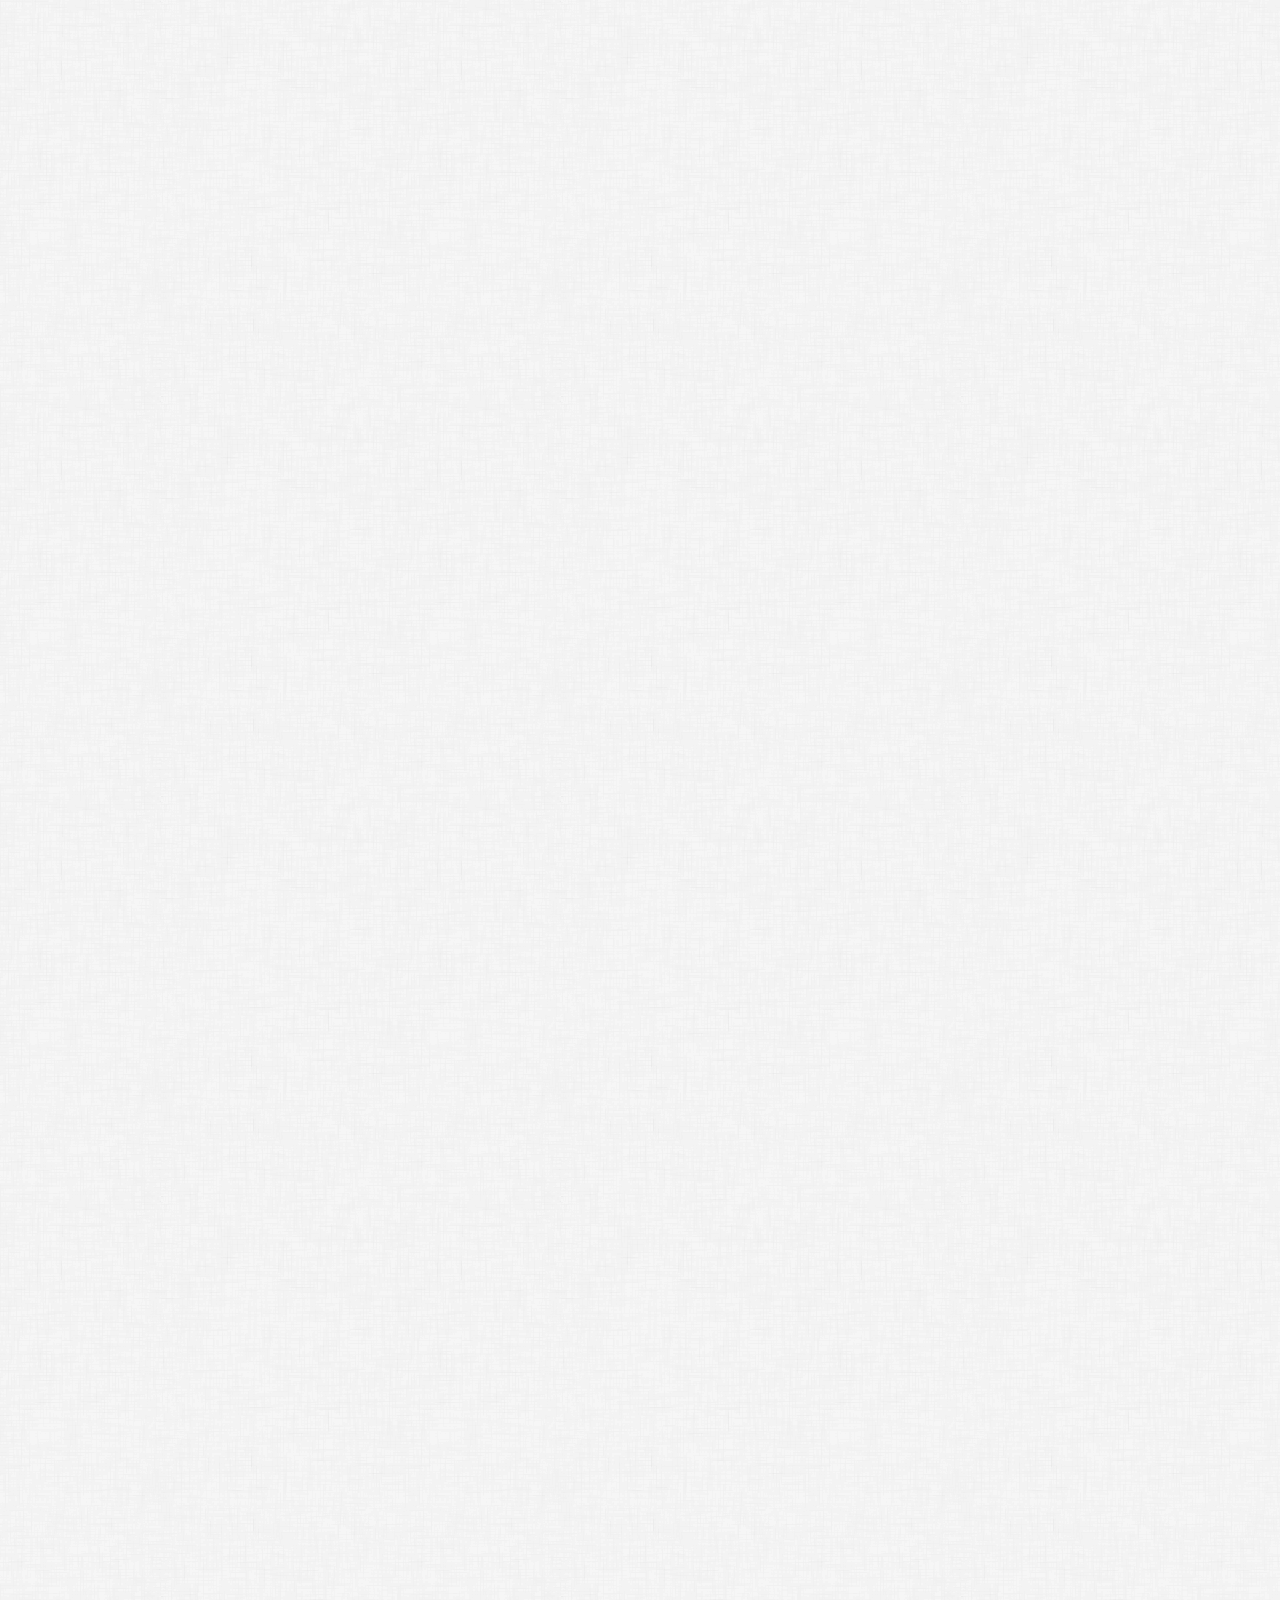
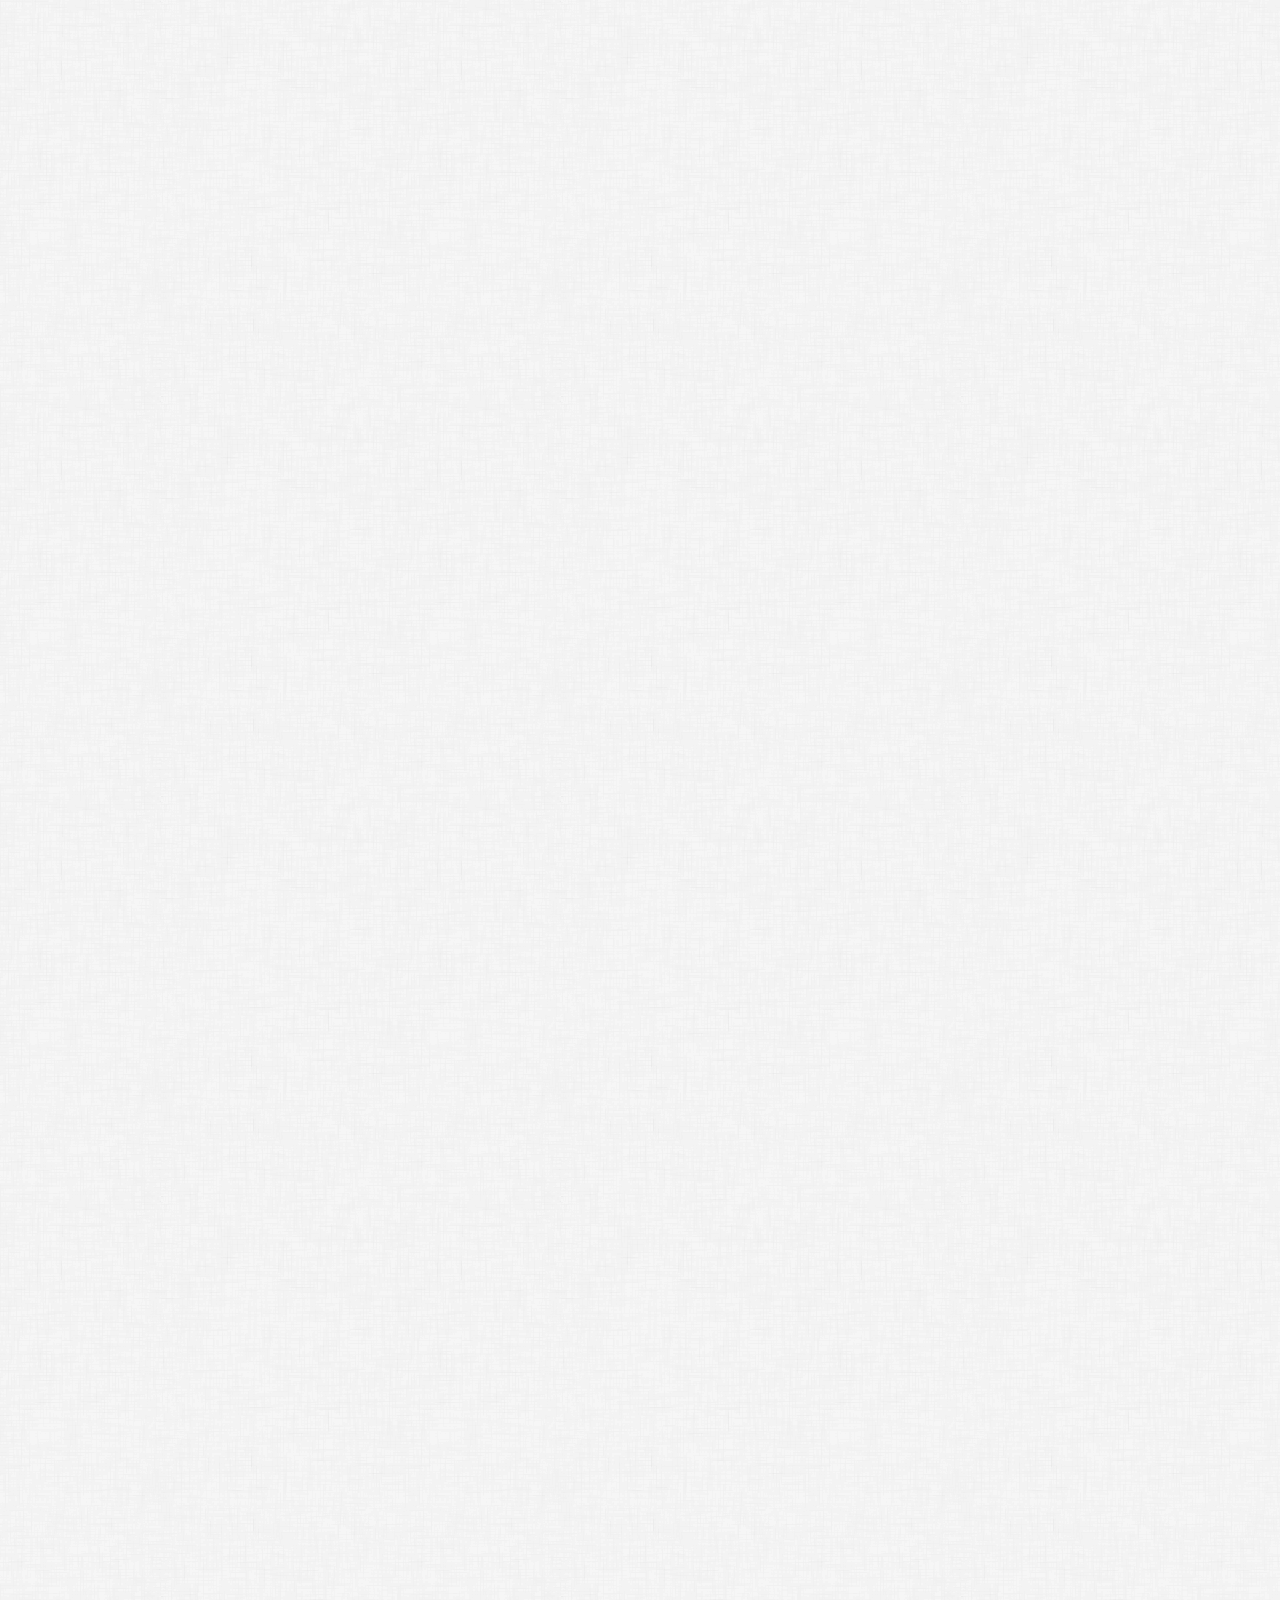
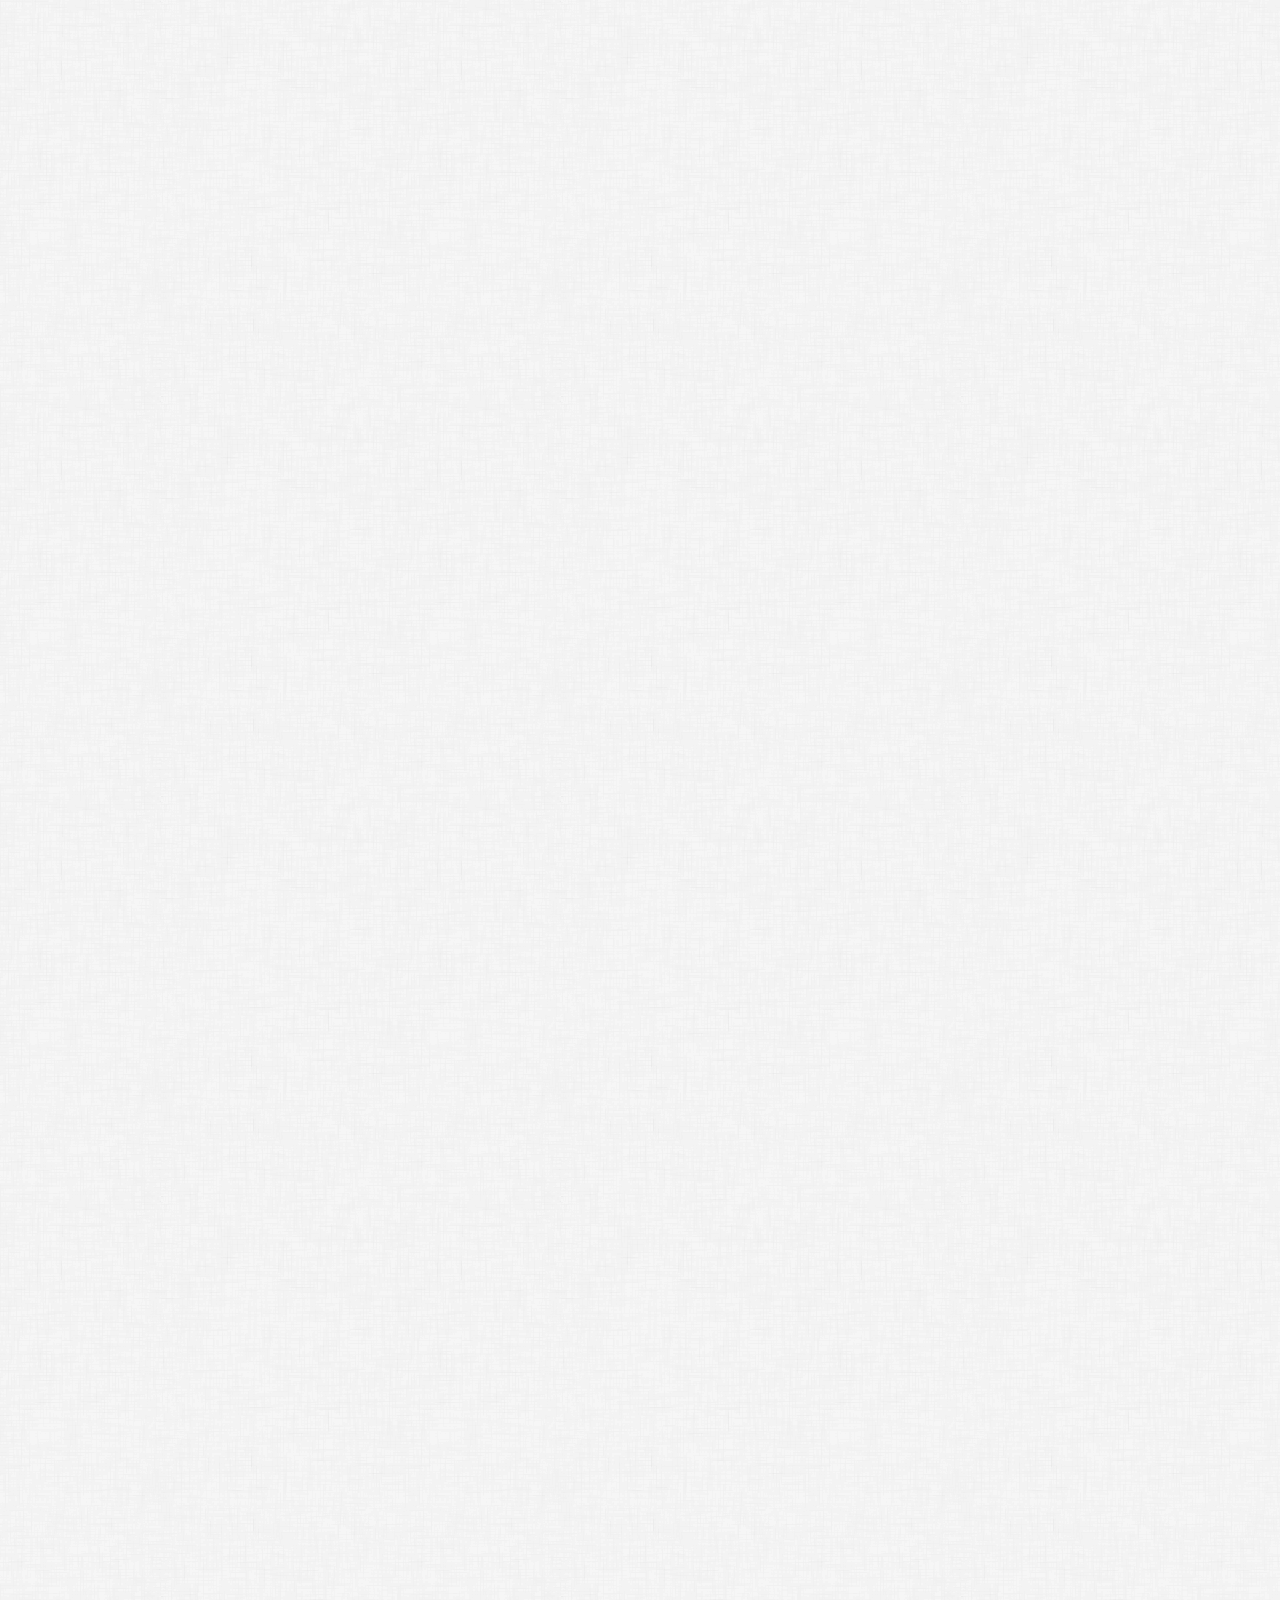
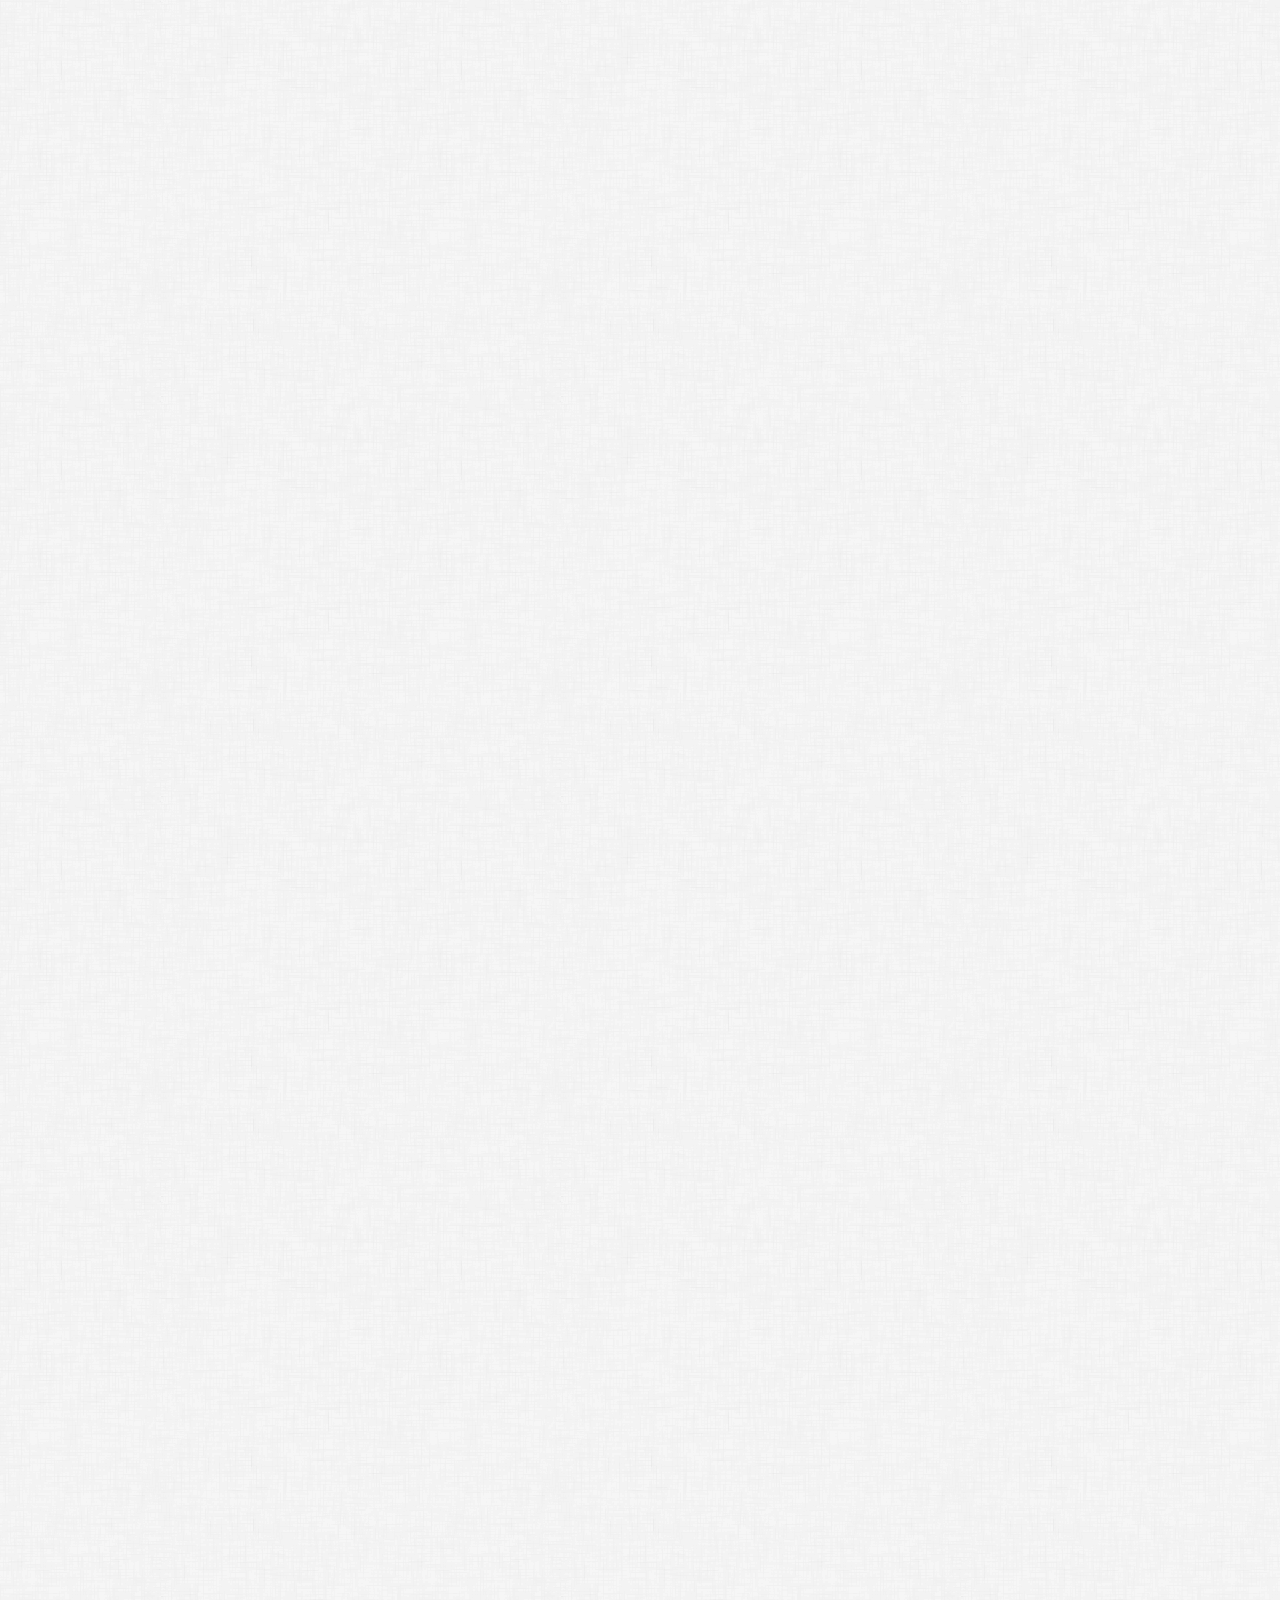
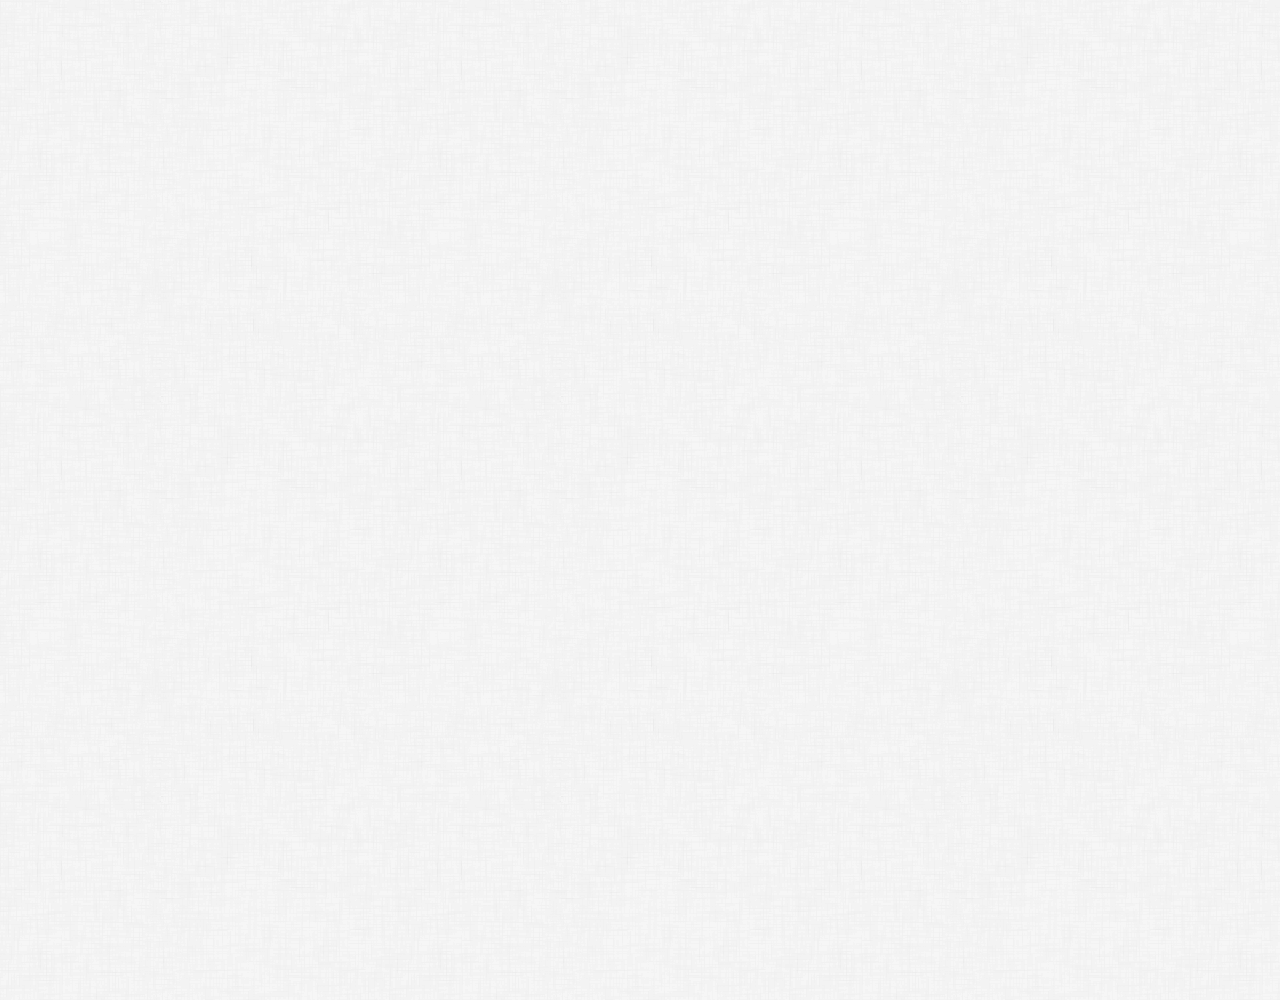
==== commit a794164a: "Added Emoji" ====
--- a/chat.html
+++ b/chat.html
@@ -103,7 +103,7 @@
     </div>
     <div class="bigScreen">
       <span class="bigScreen__text">
-        Please make your screen small
+        Please make your screen small! 👉 👈
       </span>
     </div>
   </body>
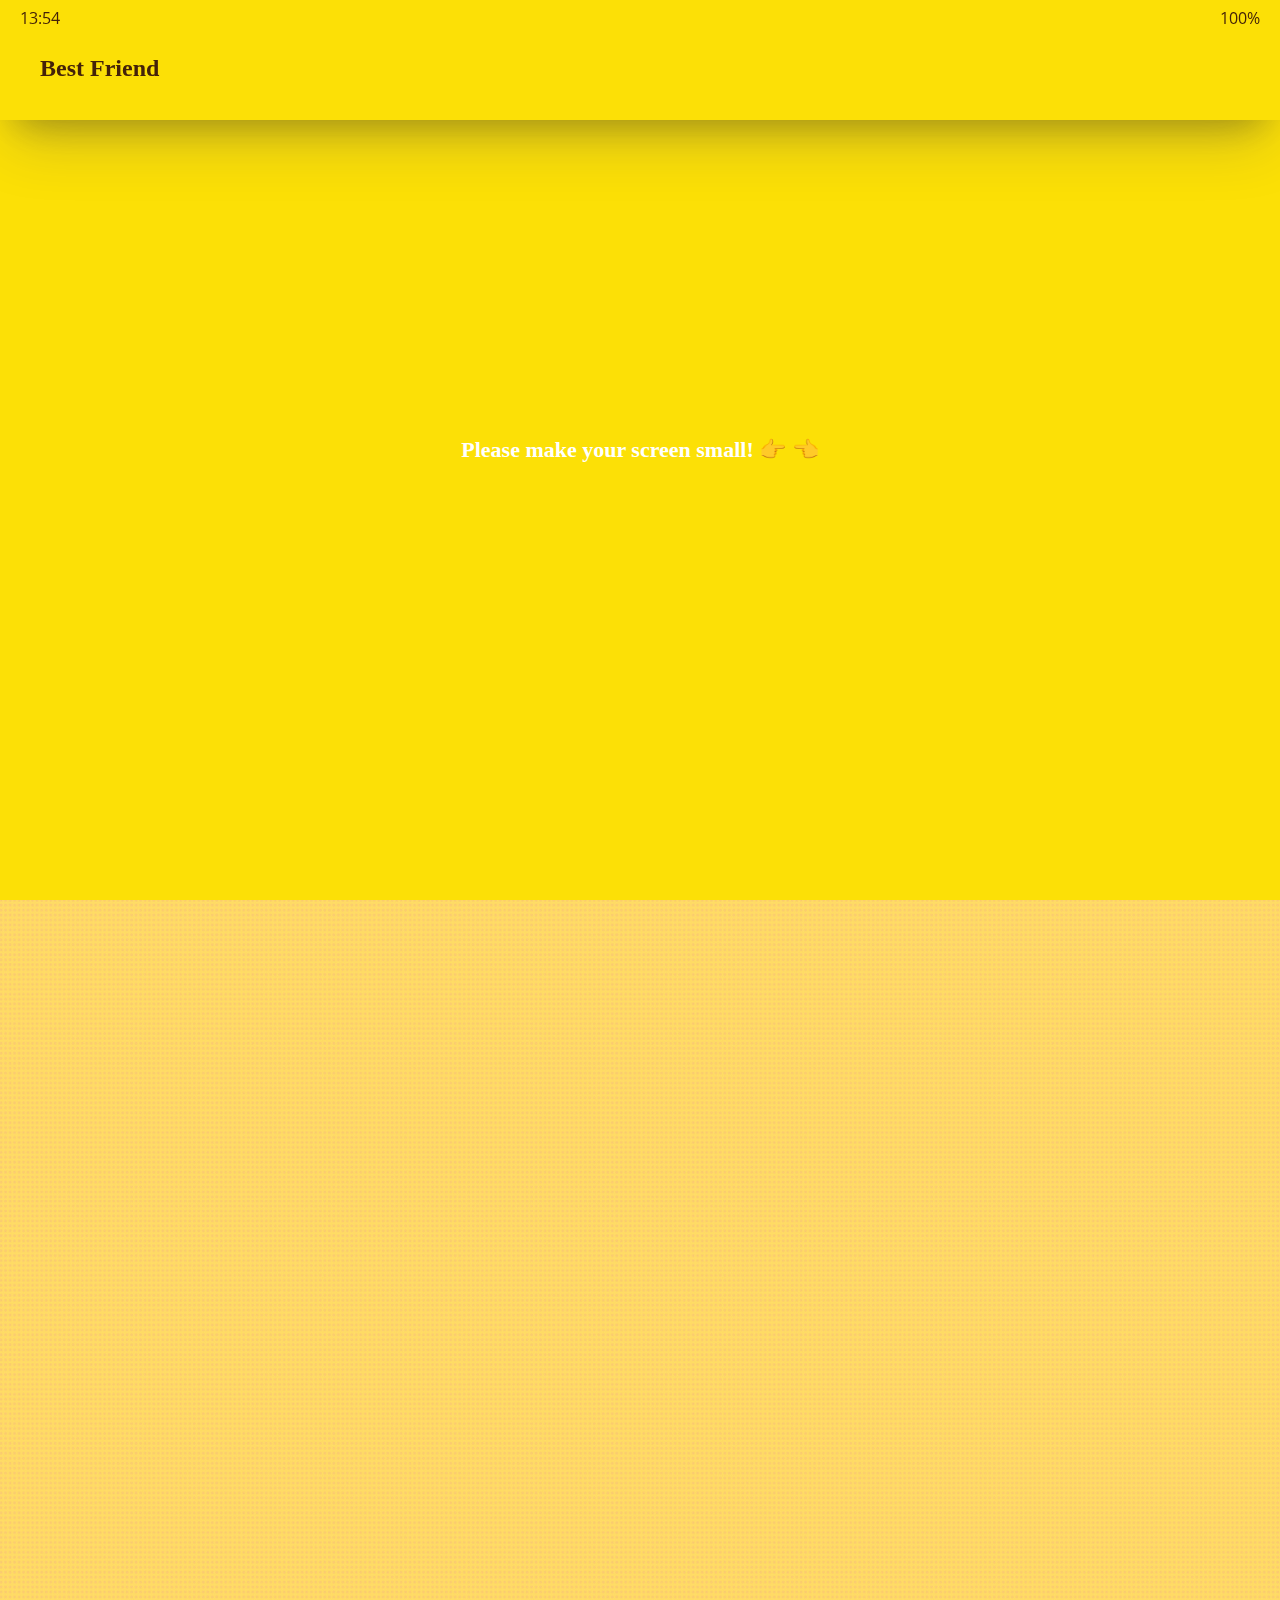
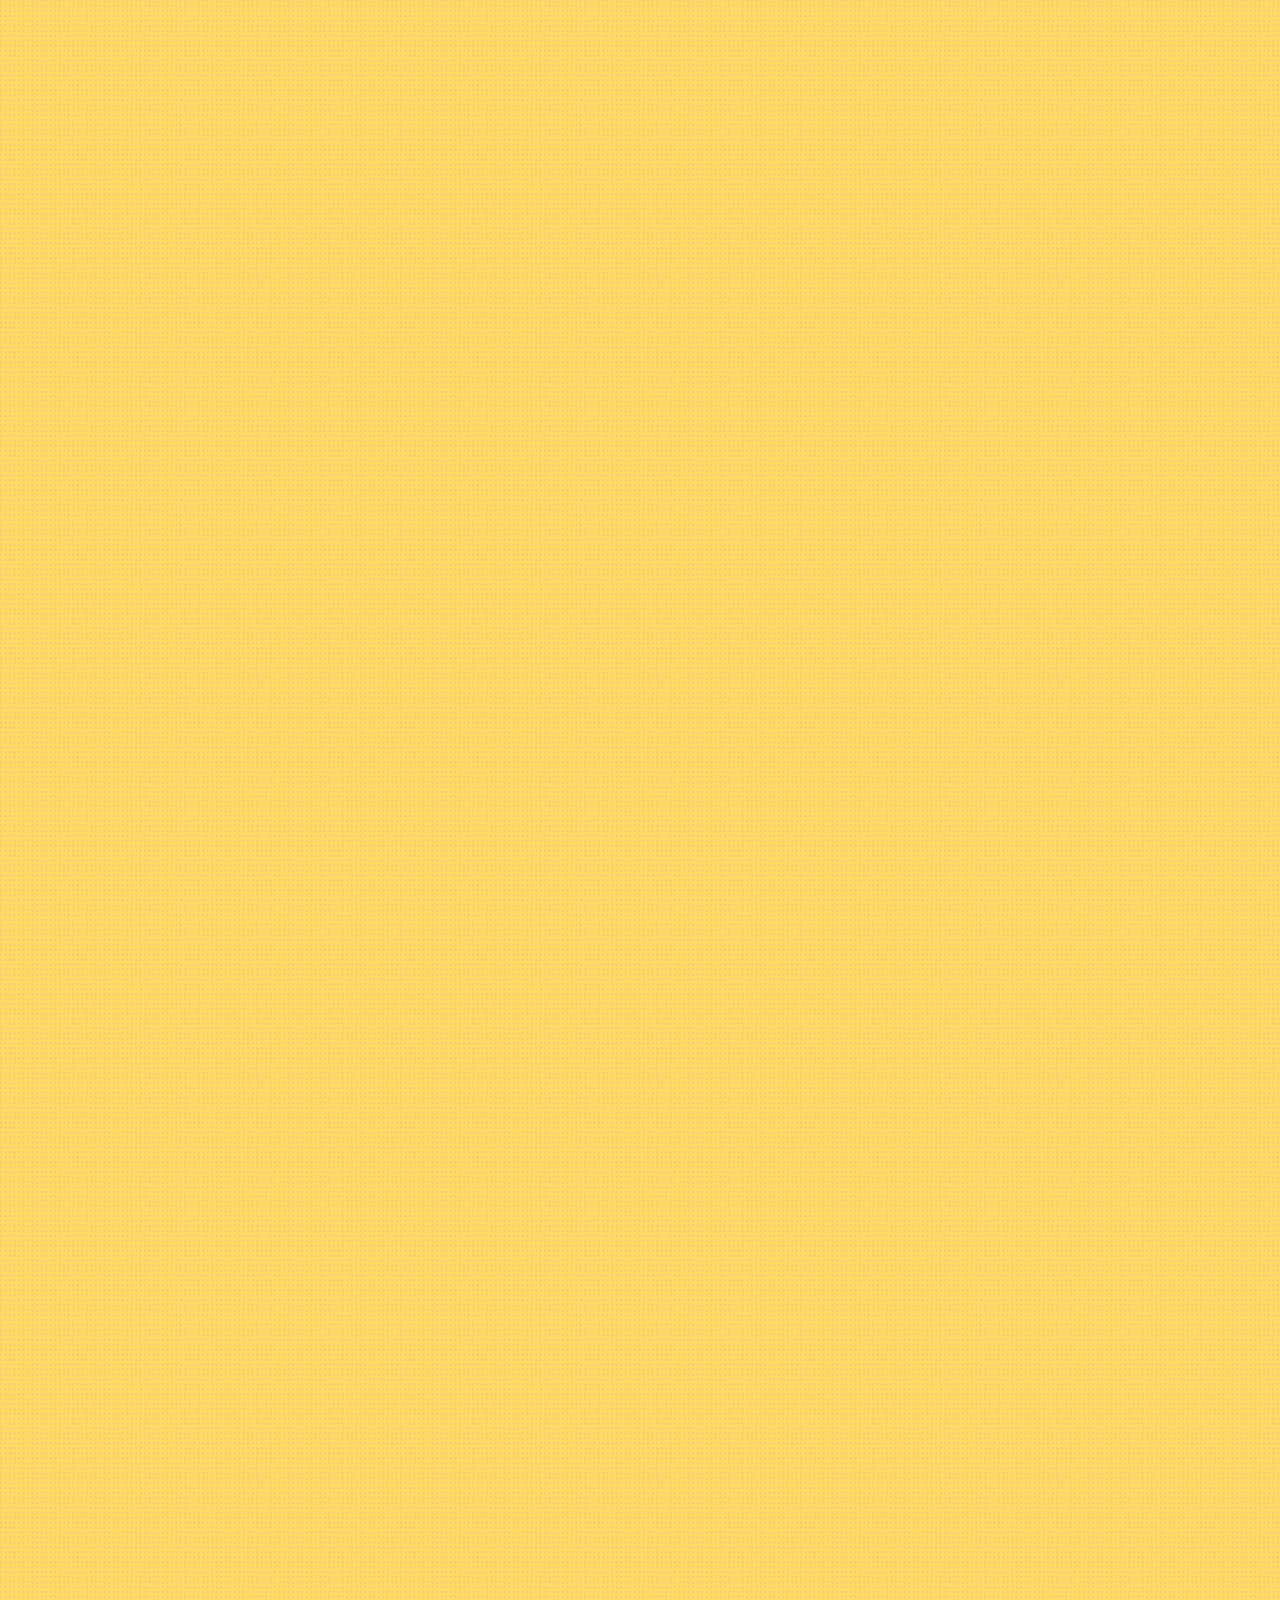
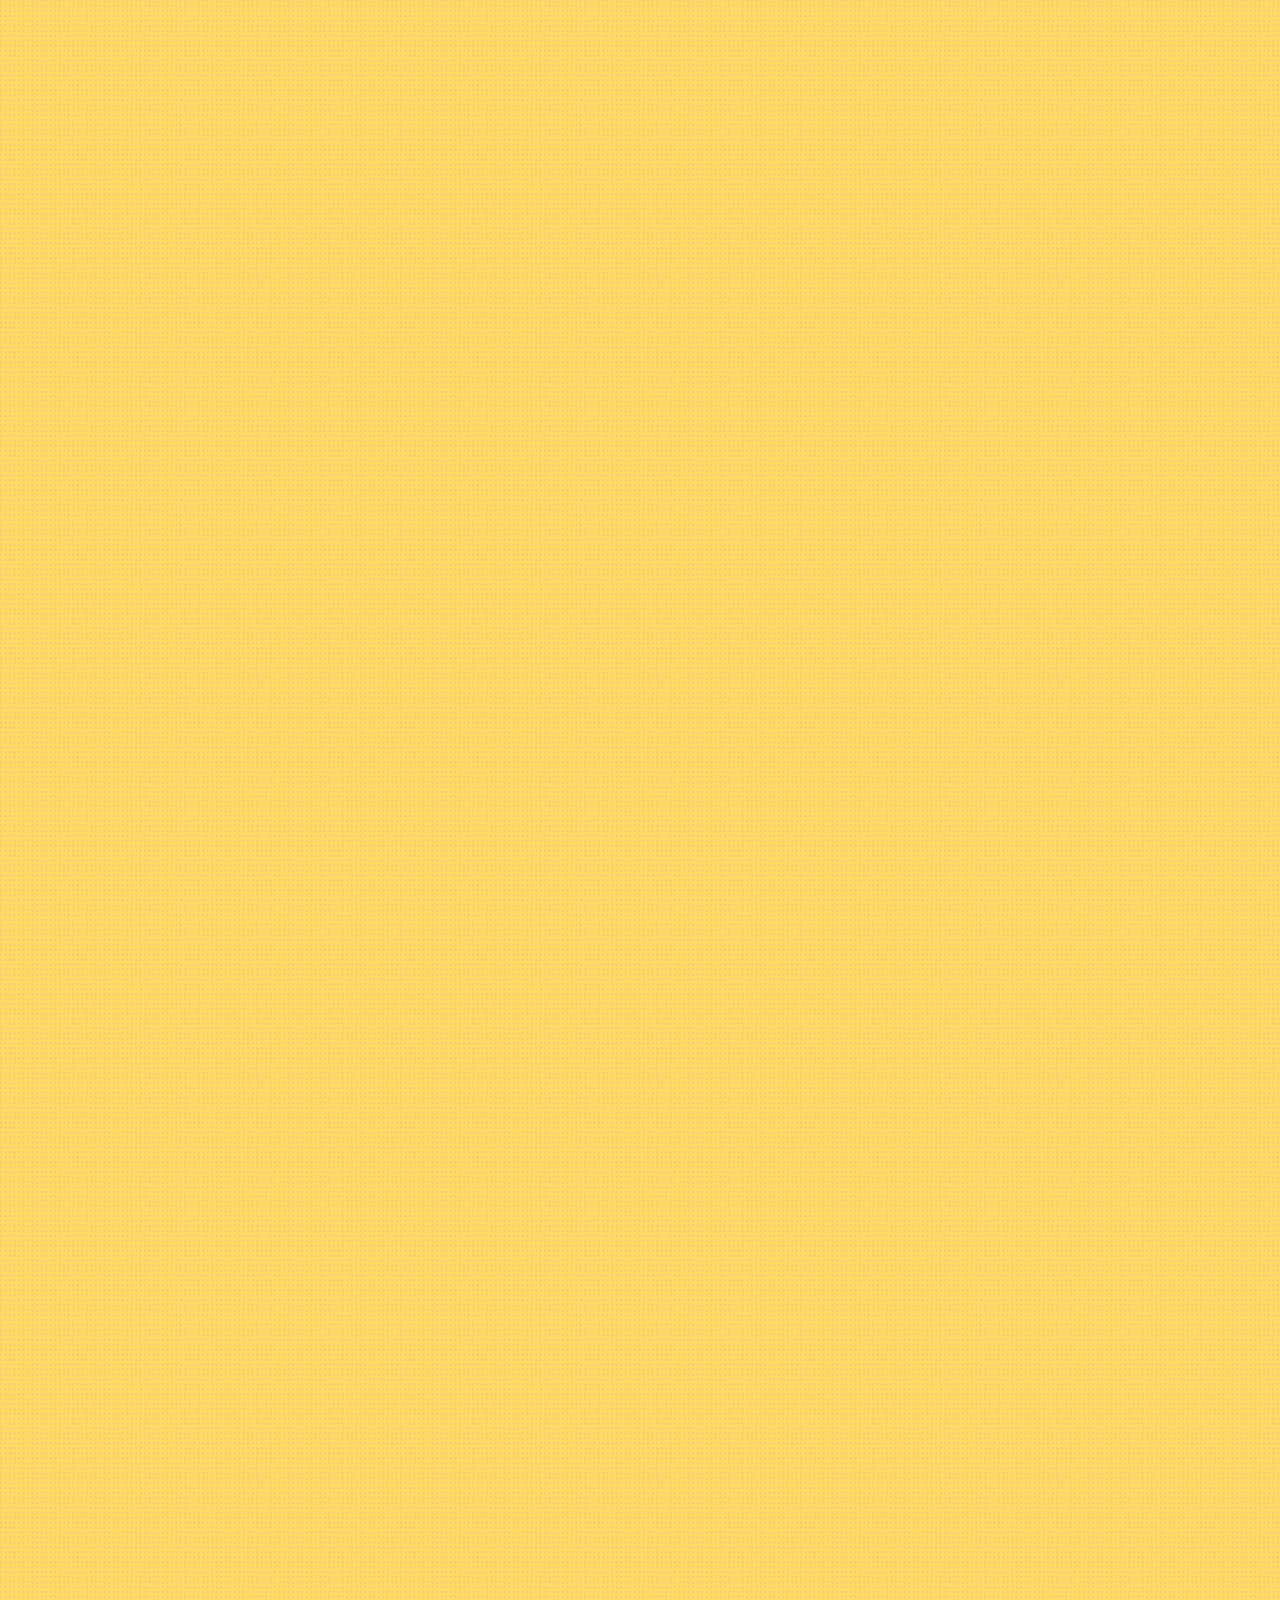
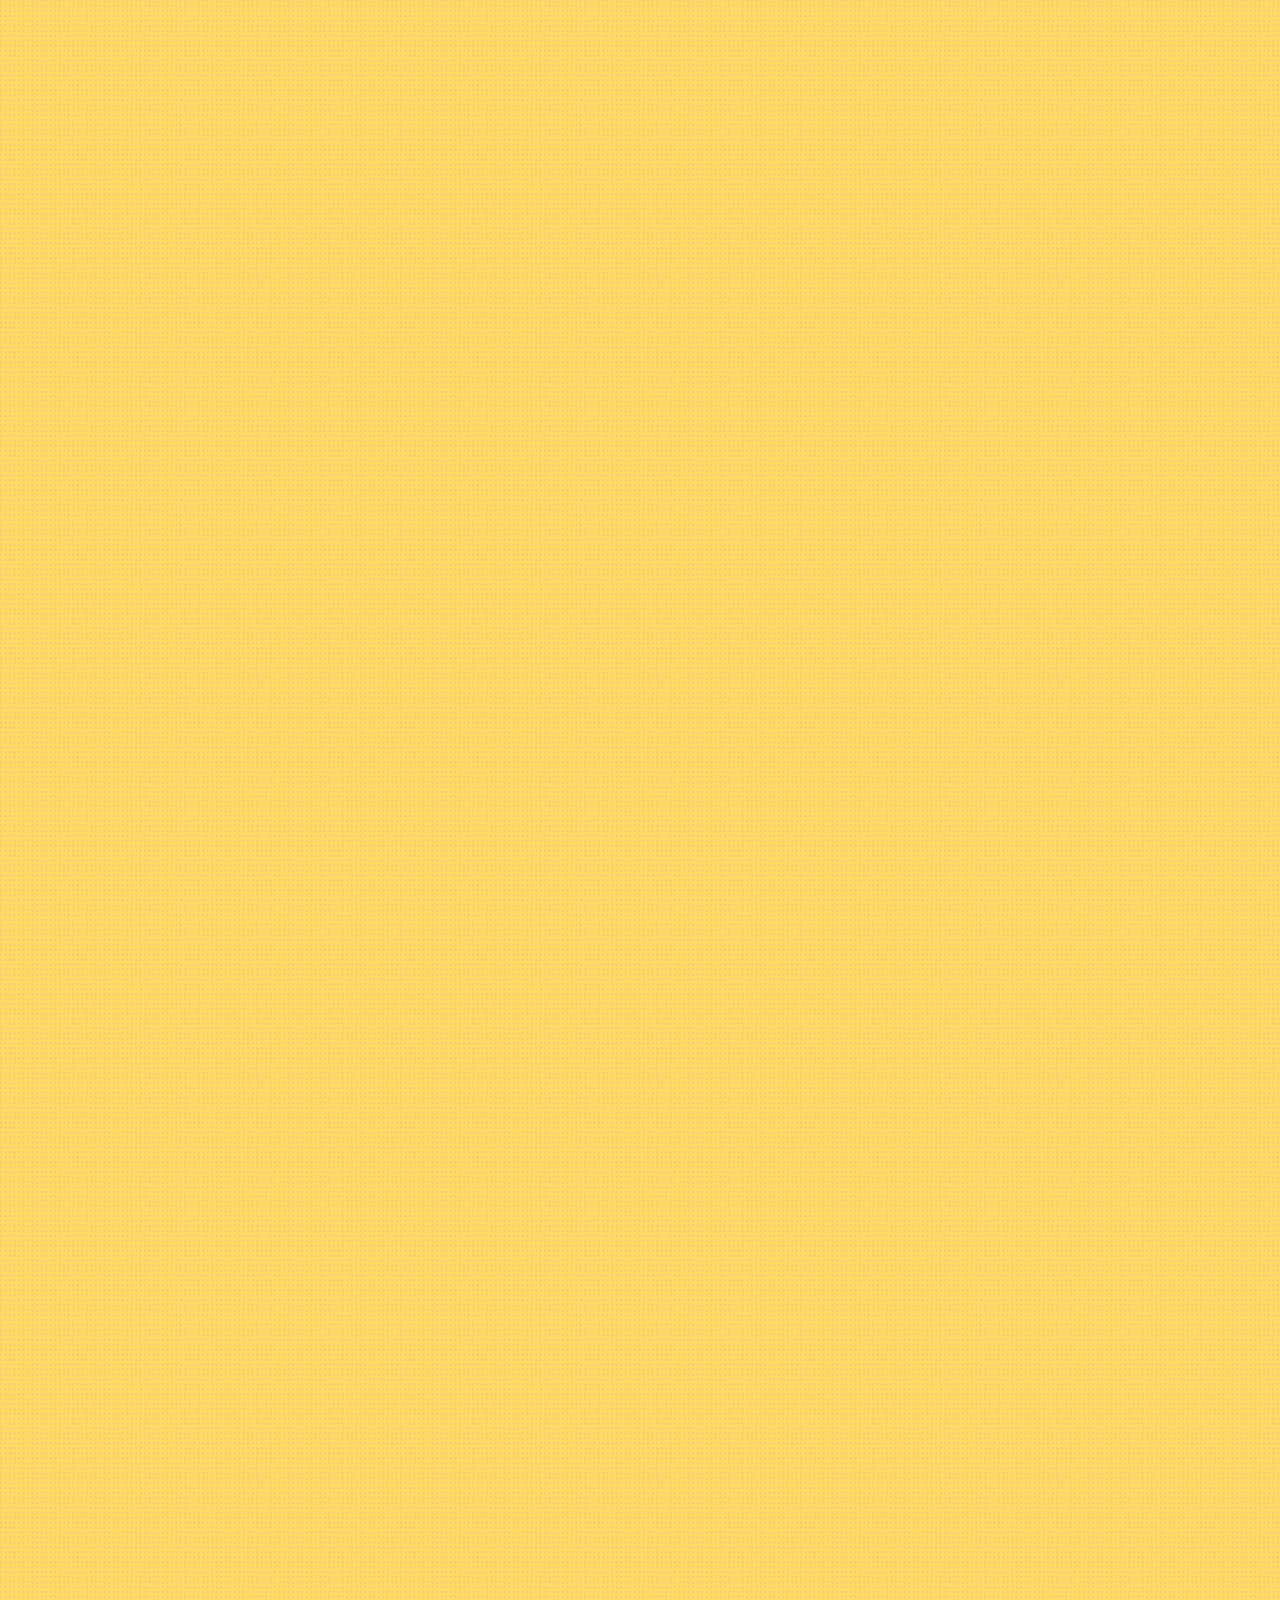
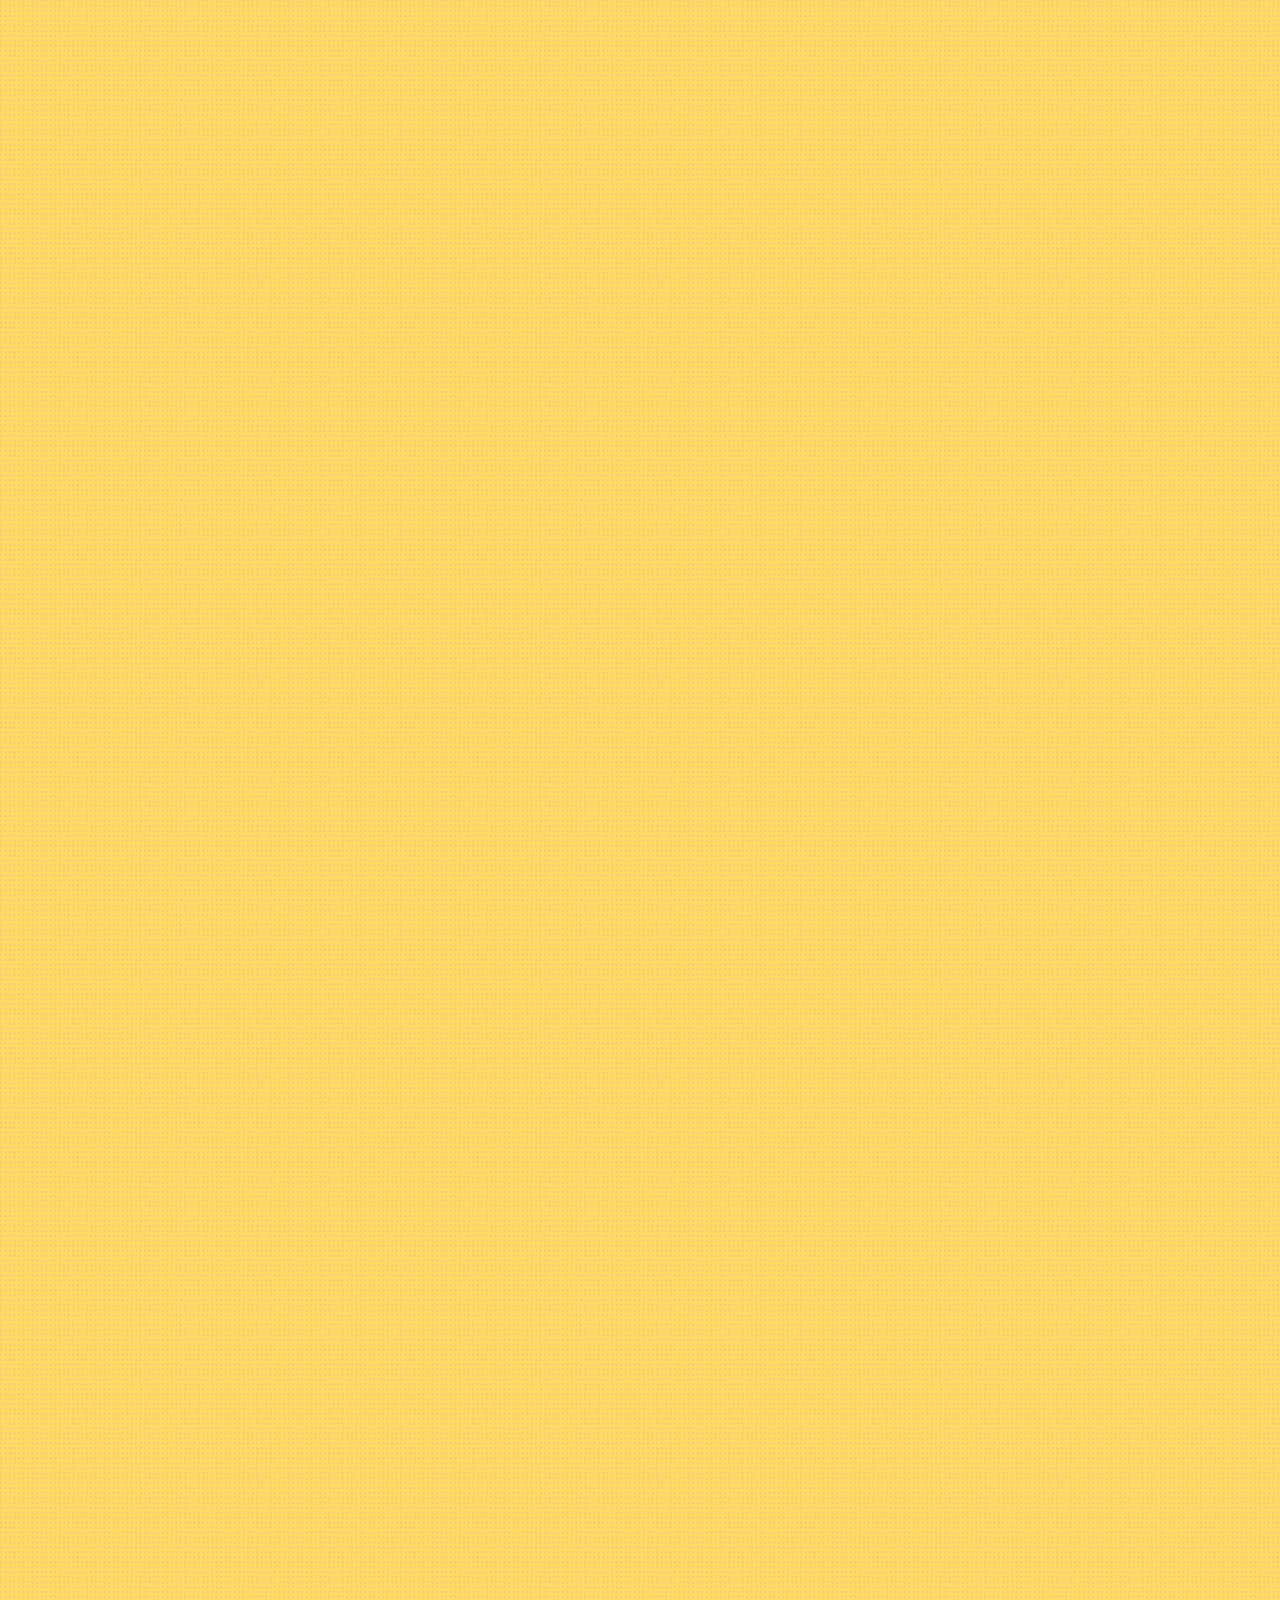
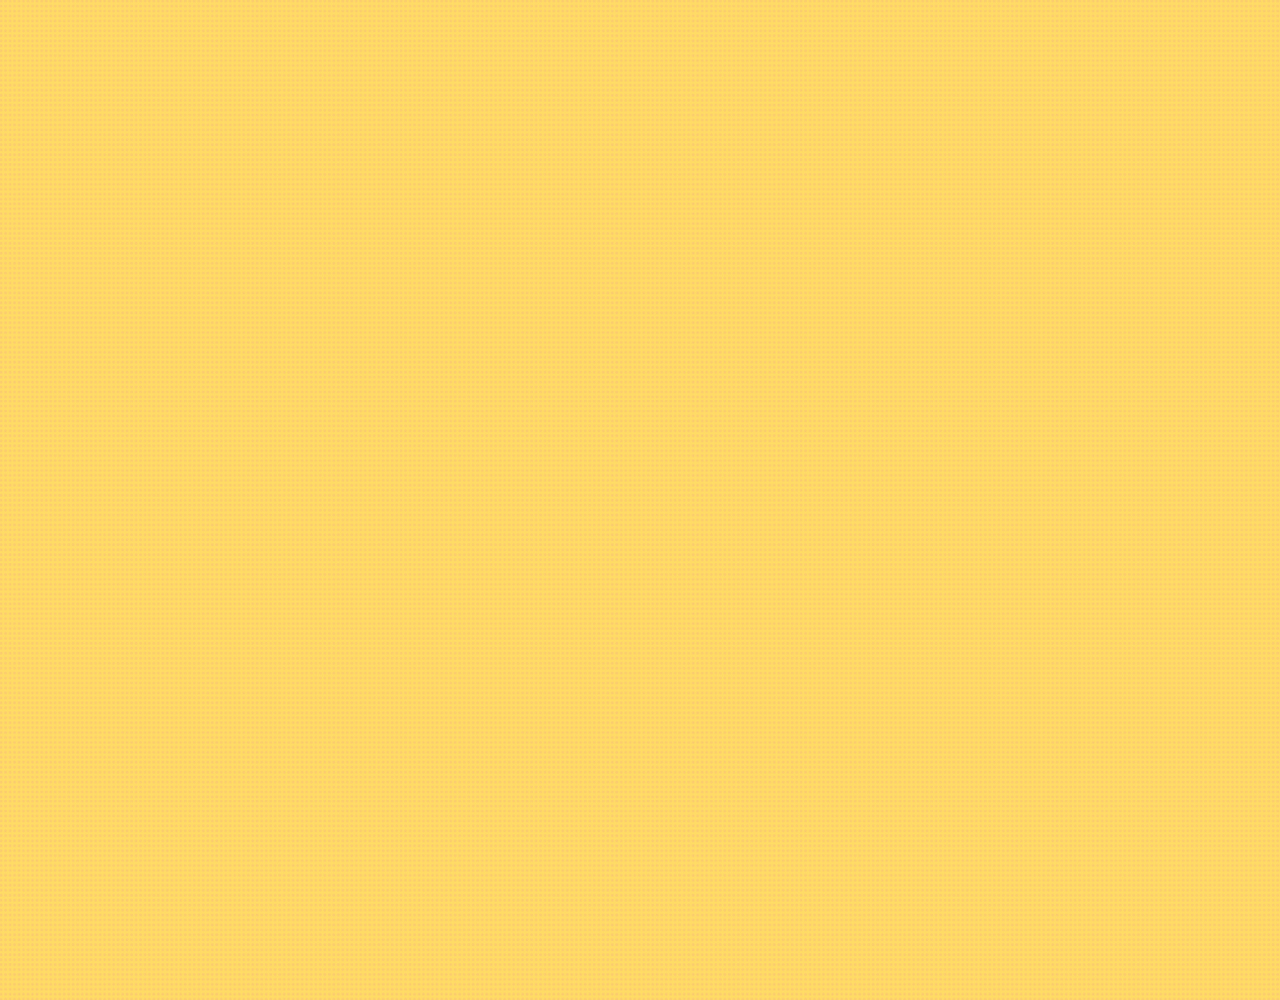
==== commit 4dd71cb9: "Neumorphism Design" ====
--- a/chat.html
+++ b/chat.html
@@ -48,7 +48,7 @@
       <ul class="chat__messages">
         <span class="chat__timestamp">Friday, January 11, 2019</span>
         <li class="incoming-message message">
-          <img src="images/nico.png" class="g-avatar message__avatar" />
+          <img src="images/2.jpg" class="g-avatar message__avatar" />
           <div class="message__content">
             <span class="message__author">Best Friend</span>
             <span class="message__bubble">
@@ -66,7 +66,7 @@
           </div>
         </li>
         <li class="incoming-message message">
-          <img src="images/nico.png" class="g-avatar message__avatar" />
+          <img src="images/2.jpg" class="g-avatar message__avatar" />
           <div class="message__content">
             <span class="message__author">Best Friend</span>
             <span class="message__bubble">
--- a/css/styles.css
+++ b/css/styles.css
@@ -10,11 +10,12 @@
 @import "settings.css";
 @import "chat.css";
 @import "mobile.css";
+@import "animations.css";
 * {
   box-sizing: border-box;
 }
 body {
-  background-color: white;
+  background-color: #fce006;
   padding: 10px 20px;
   columns: #020202;
   height: 1000px;
@@ -23,18 +24,4 @@
 a {
   color: inherit;
   text-decoration: none;
-}
-@keyframes fadeIn {
-  from{
-    opacity: 0;
-    transform: translateY(50px);
-  }
-  to{
-    opacity: 1;
-    transform: none;
-  }
-}
-
-main:not(.chat-screen) {
-  animation: fadeIn 0.5s ease-in-out;
 }